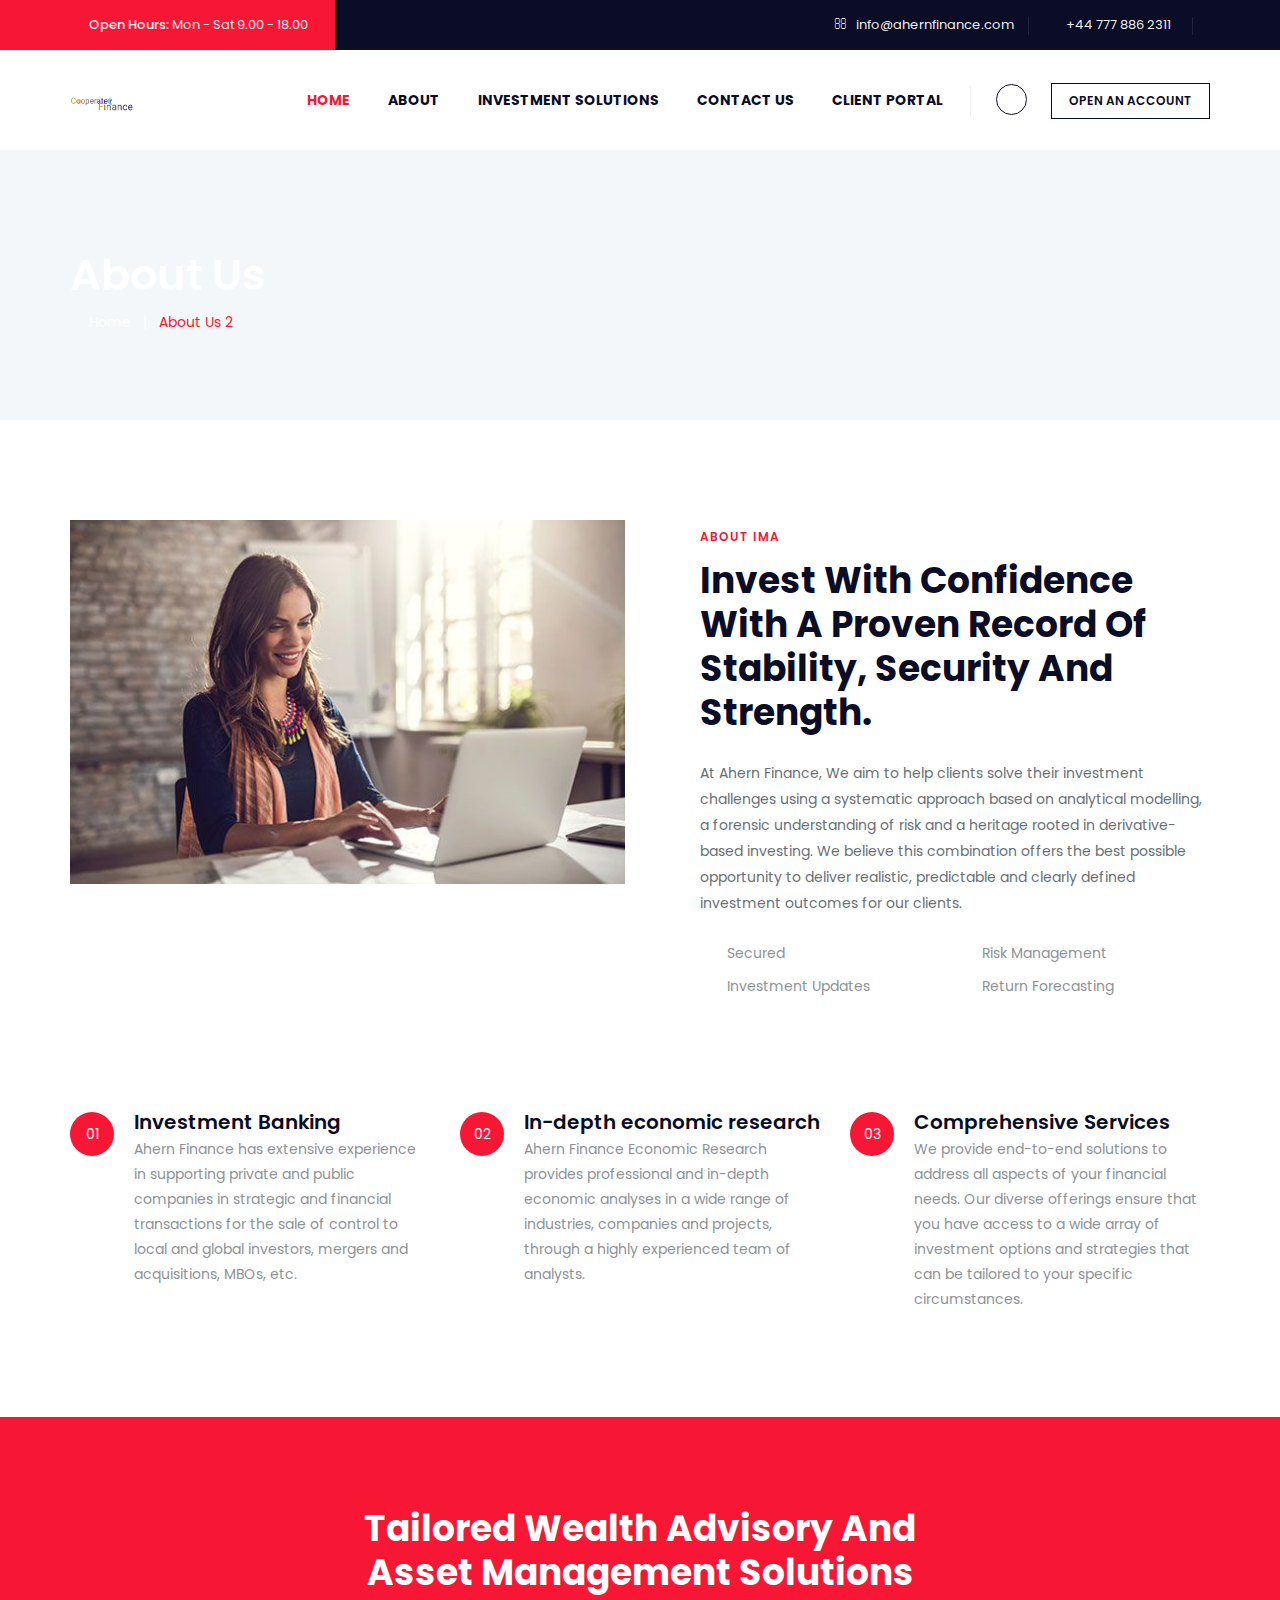
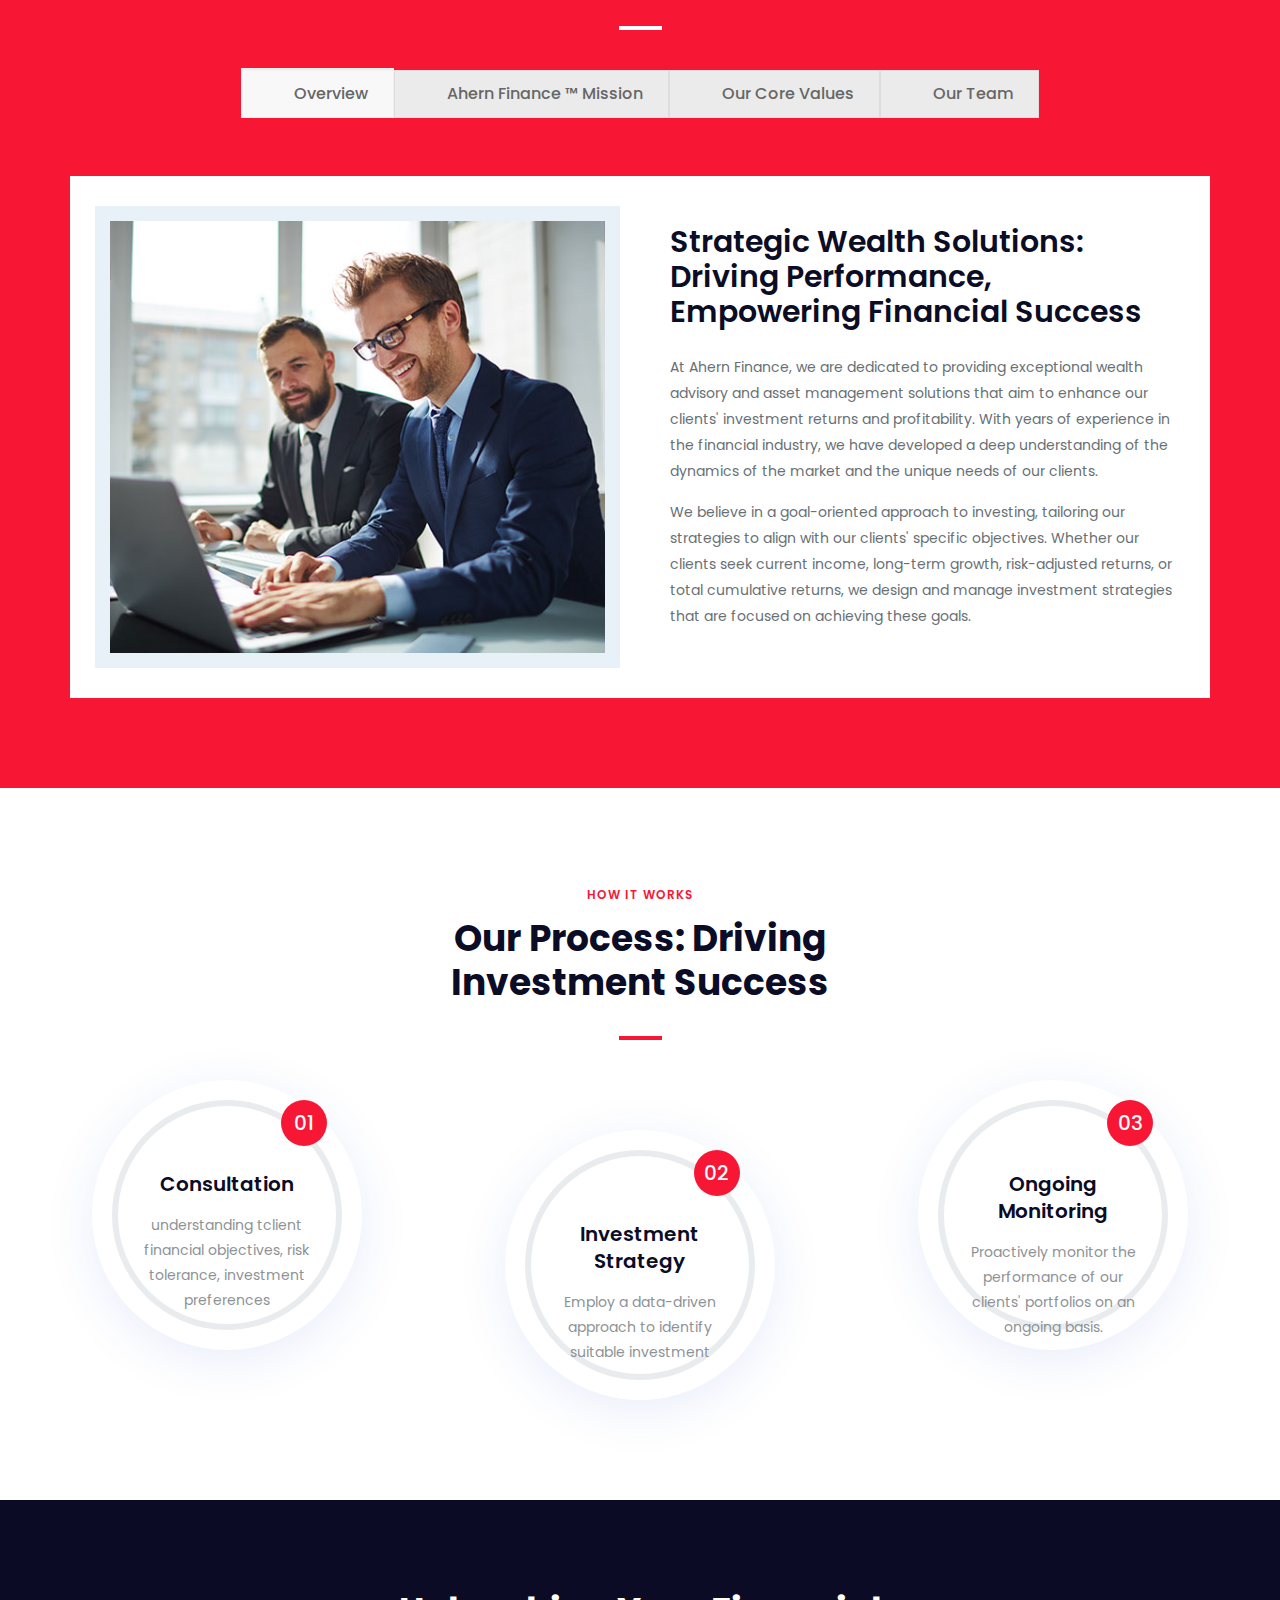
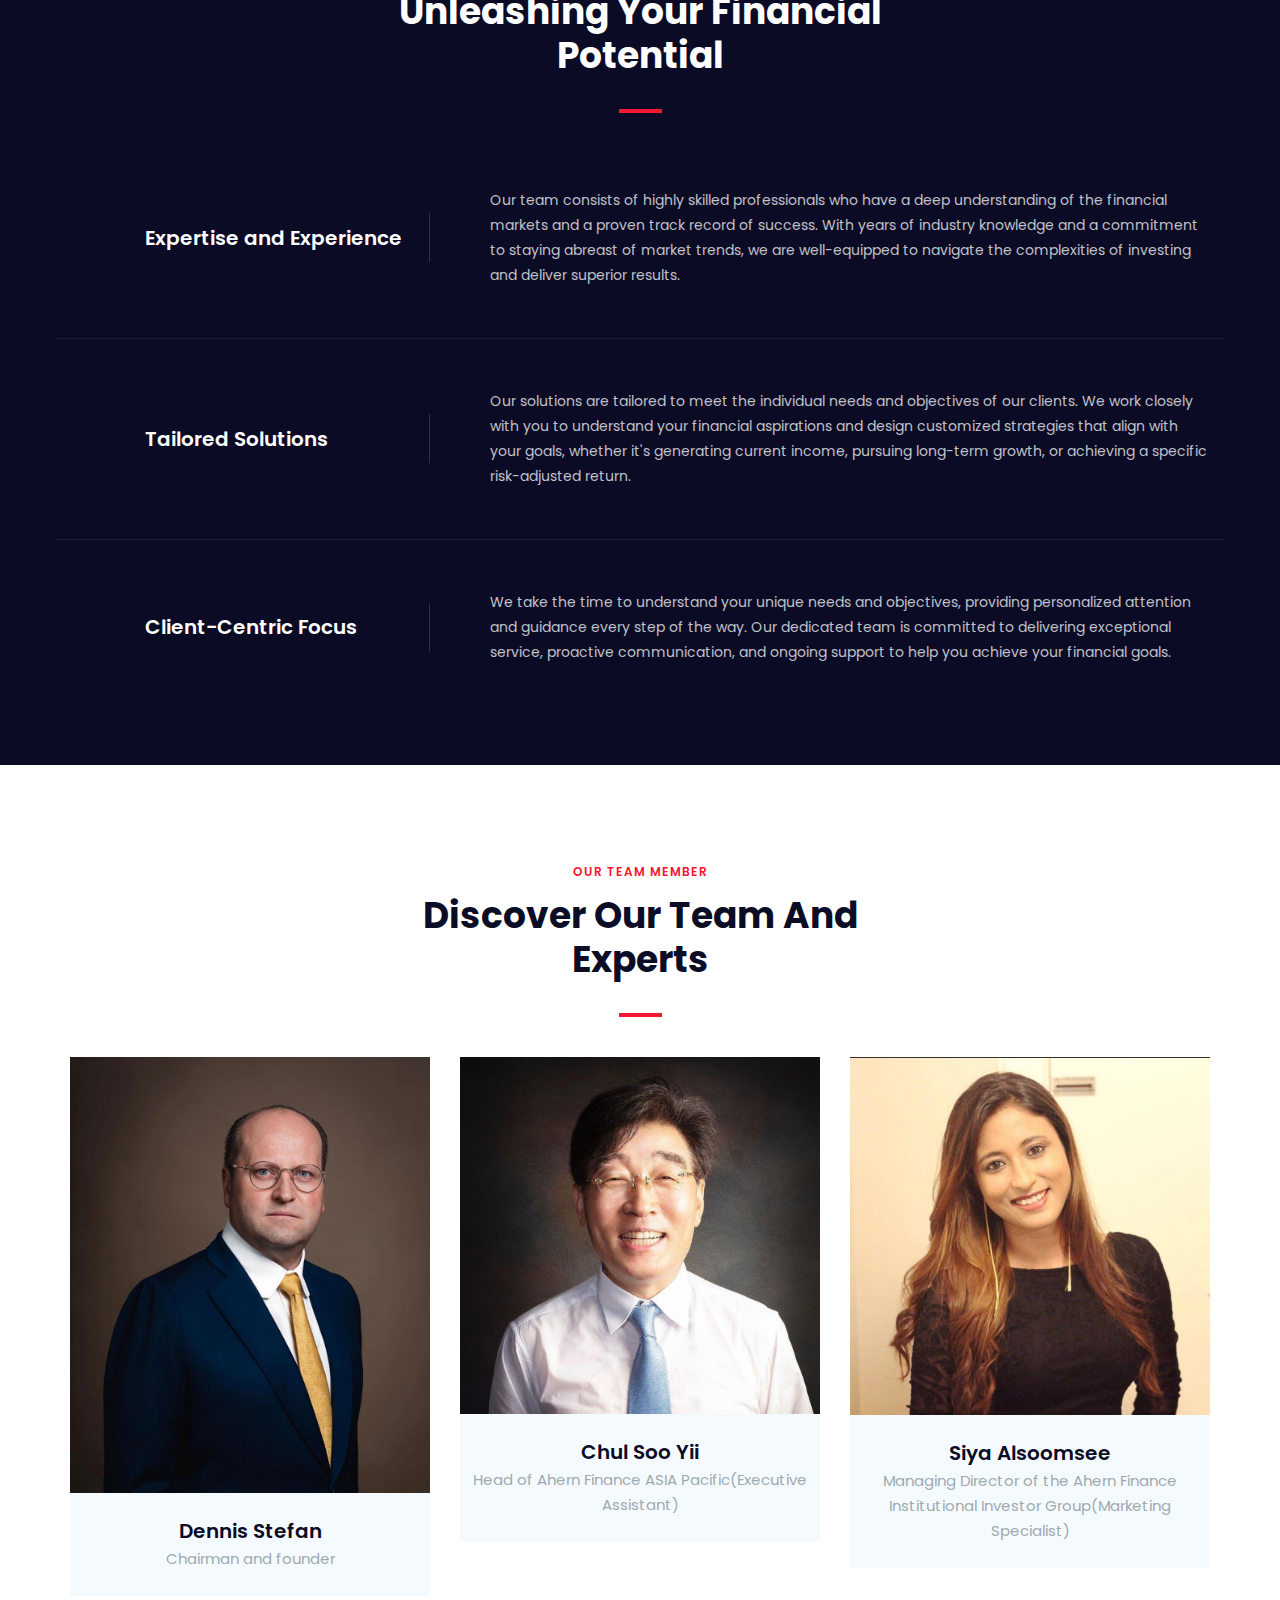
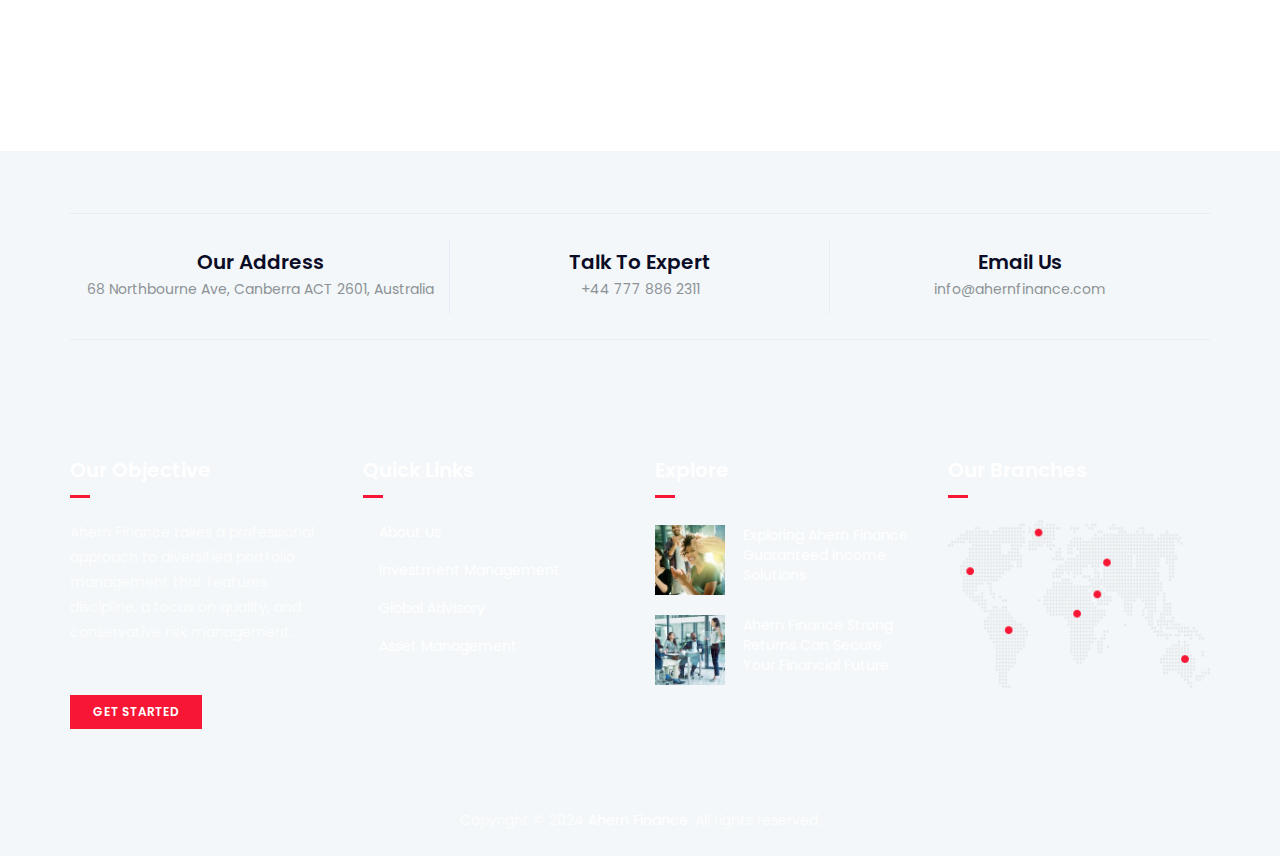
==== aboutus.html @ 7afd2450 "." ====
<!DOCTYPE html>
<html lang="en">


<head>
<meta charset="utf-8">
<meta http-equiv="X-UA-Compatible" content="IE=edge">

<meta name="keywords" content= "Ahern Finance - IMA, investment, investing, crypto, bitcoin, real estate, nft, advisory, roi, responsible">
<meta name="description" content="Ahern Finance – is a global asset management group focused on providing high quality, long-term investment capabilities to clients. We bring together independent teams of active, specialist investors who share a common commitment to responsible investment principles." />
<meta name="author" content="https://ahernfinance.online" />
   <meta property="og:image" content="https://ahernfinance.online/tion.jpg">
<meta name="viewport" content="width=device-width, initial-scale=1, maximum-scale=1" />
<title>Ahern Finance – Investments Tailored solutions to help you achieve your financial goals</title>

<!-- favicon icon -->
<link rel="shortcut icon" href="images/favicon.png" />

<!-- bootstrap -->
<link rel="stylesheet" type="text/css" href="css/bootstrap.min.css"/>

<!-- animate -->
<link rel="stylesheet" type="text/css" href="css/animate.css"/>

<!-- owl-carousel -->
<link rel="stylesheet" type="text/css" href="css/owl.carousel.css">

<!-- fontawesome -->
<link rel="stylesheet" type="text/css" href="css/font-awesome.css"/>

<!-- themify -->
<link rel="stylesheet" type="text/css" href="css/themify-icons.css"/>

<!-- flaticon -->
<link rel="stylesheet" type="text/css" href="css/flaticon.css"/>


<!-- REVOLUTION LAYERS STYLES -->

    <link rel="stylesheet" type="text/css" href="revolution/css/layers.css">

    <link rel="stylesheet" type="text/css" href="revolution/css/settings.css">

<!-- prettyphoto -->
<link rel="stylesheet" type="text/css" href="css/prettyPhoto.css">

<!-- shortcodes -->
<link rel="stylesheet" type="text/css" href="css/shortcodes.css"/>

<!-- main -->
<link rel="stylesheet" type="text/css" href="css/main.css"/>

<!-- responsive -->
<link rel="stylesheet" type="text/css" href="css/responsive.css"/>

</head>

<body>

    <!--page start-->
    <div class="page">

        <!-- preloader start -->
        <div id="preloader">
          <div id="status">&nbsp;</div>
        </div>
        <!-- preloader end -->

        <!--header start-->
        <header id="masthead" class="header ttm-header-style-classic">
            <!-- ttm-topbar-wrapper -->
            <div class="ttm-topbar-wrapper ttm-bgcolor-darkgrey ttm-textcolor-white clearfix">
                <div class="container">
                    <div class="ttm-topbar-content">
                        <ul class="top-contact ttm-highlight-left text-left">
                            <li><i class="fa fa-clock-o"></i><strong>Open Hours:</strong> Mon - Sat 9.00 - 18.00</li>
                        </ul>
                        <div class="topbar-right text-right">
                            <ul class="top-contact">
                                <li><i class="fa fa-envelope-o"></i><a href="mailto:info@example.com.com">info@ahernfinance.com</a></li>
                                <li><i class="fa fa-phone"></i>+44 777 886 2311</li>
                            </ul>
                            <div class="ttm-social-links-wrapper list-inline">
                               
                            </div>
                        </div>
                    </div>
                </div>
            </div><!-- ttm-topbar-wrapper end -->
            <!-- ttm-header-wrap -->
            <div class="ttm-header-wrap">
                <!-- ttm-stickable-header-w -->
                <div id="ttm-stickable-header-w" class="ttm-stickable-header-w clearfix">
                    <div id="site-header-menu" class="site-header-menu">
                        <div class="site-header-menu-inner ttm-stickable-header">
                            <div class="container">
                                <!-- site-branding -->
                                <div class="site-branding">
                                    <a class="home-link" href="index.html" title="ahernfinance.online" rel="home">
                                        <img id="logo-img" class="img-center" src="images/logo.png" alt="logo-img">
                                    </a>
                                </div><!-- site-branding end -->
                                <!--site-navigation -->
                                <div id="site-navigation" class="site-navigation">
                                    <div class="header-btn">
                                        <a class="ttm-btn ttm-btn-size-md ttm-btn-shape-square ttm-btn-style-border ttm-btn-color-black" href="register.html">OPEN AN ACCOUNT</a>
                                    </div>
                                    <div class="ttm-rt-contact">
                                        <!-- header-icons -->
                                        <div class="ttm-header-icons">
                                           
                                            <div class="ttm-header-icon ttm-header-search-link">
                                                <a href="#"><i class="ti ti-search"></i></a>
                                                <div class="ttm-search-overlay">
                                                    <form method="get" class="ttm-site-searchform" action="#">
                                                        <div class="w-search-form-h">
                                                            <div class="w-search-form-row">
                                                                <div class="w-search-input">
                                                                    <input type="search" class="field searchform-s" name="s" placeholder="Type Word Then Enter...">
                                                                    <button type="submit">
                                                                        <i class="ti ti-search"></i>
                                                                    </button>
                                                                </div>
                                                            </div>
                                                        </div>
                                                    </form>
                                                </div>
                                            </div>
                                        </div><!-- header-icons end -->
                                    </div>
                                    <div class="ttm-menu-toggle">
                                        <input type="checkbox" id="menu-toggle-form" />
                                        <label for="menu-toggle-form" class="ttm-menu-toggle-block">
                                            <span class="toggle-block toggle-blocks-1"></span>
                                            <span class="toggle-block toggle-blocks-2"></span>
                                            <span class="toggle-block toggle-blocks-3"></span>
                                        </label>
                                    </div>
                                    <nav id="menu" class="menu">
                                        <ul class="dropdown">
                                           <li class="active"><a href="index.html">Home</a>
                                              
                                            </li>
                                            <li><a href="aboutus.html">About</a>
                                                
                                            </li>
                                            <li><a href="#">Investment Solutions</a>
                                                <ul>
                                                    <li><a href="asset.html">Asset Management</a></li>
                                                    <li><a href="investment.html">Wealth Management</a></li>
                                                    <li><a href="realestate.html">Real Estate Investing</a></li>
                                                    <li><a href="minning.html">Resource Minning</a></li>
                                                    <li><a href="advisory.html">Global Advisory</a></li>
                                                    <li><a href="retirement.html">Retirement Services</a></li>
                                                </ul>
                                            </li>
                                          
                                              <li><a href="contact-us.html">Contact Us</a>
                                               
                                            </li>
                                             
                                            <li><a href="#">Client Portal</a>
                                                <ul>
                                                    <li><a href="login.html">Login</a></li>
                                                    <li><a href="register.html">Open an account</a></li>
                                                   
                                                </ul>
                                            </li>
                                         
                                        </ul>
                                    </nav>
                                </div><!-- site-navigation end-->
                            </div>
                        </div>
                    </div>
                </div><!-- ttm-stickable-header-w end-->
            </div><!--ttm-header-wrap end -->
        </header><!--header end-->

        <!-- page-title -->
        <div class="ttm-page-title-row">
            <div class="container">
                <div class="row">
                    <div class="col-md-12"> 
                        <div class="title-box ttm-textcolor-white">
                            <div class="page-title-heading">
                                <h1 class="title">About Us</h1>
                            </div><!-- /.page-title-captions -->
                            <div class="breadcrumb-wrapper">
                                <span>
                                    <a title="Homepage" href="index.html"><i class="ti ti-home"></i>&nbsp;&nbsp;Home</a>
                                </span>
                                <span class="ttm-bread-sep">&nbsp; | &nbsp;</span>
                                <span>About Us 2</span>
                            </div>  
                        </div>
                    </div><!-- /.col-md-12 -->  
                </div><!-- /.row -->  
            </div><!-- /.container -->                      
        </div><!-- page-title end-->

    <!--site-main start-->
    <div class="site-main">

        <!-- about-section -->
        <section class="ttm-row about-top-section clearfix">
            <div class="container">
                <div class="row">
                    <div class="col-lg-6 col-sm-12">
                        <div class="position-relative">
                            <!-- ttm_single_image-wrapper -->
                            <div class="ttm_single_image-wrapper ttm-991-center res-991-mt-30">
                                <img class="img-fluid" src="images/single-img-ten.jpg" title="single-img-ten" alt="single-img-ten">
                            </div><!-- ttm_single_image-wrapper end -->
                        </div>
                    </div>
                    <div class="col-lg-6 col-sm-12">
                        <div class="pl-45 res-991-pl-0 res-991-mt-30">
                            <!-- section title -->
                            <div class="section-title clearfix">
                                <div class="title-header">
                                    <h5>ABOUT IMA</h5>
                                    <h2 class="title">Invest with confidence  with a proven record of stability, security and strength.</h2>
                                </div>
                                <div class="title-desc">At Ahern Finance, We aim to help clients solve their investment challenges using a systematic approach based on analytical modelling, a forensic understanding of risk and a heritage rooted in derivative-based investing. We believe this combination offers the best possible opportunity to deliver realistic, predictable and clearly defined investment outcomes for our clients.</div>
                            </div><!-- section title end -->
                            <div class="row no-gutters mt-25">
                                <div class="col-md-6 col-lg-6 col-sm-6">
                                    <ul class="ttm-list ttm-list-style-icon">
                                        <li><i class="fa fa-arrow-circle-right ttm-textcolor-skincolor"></i><span class="ttm-list-li-content">Secured </span></li>
                                        <li><i class="fa fa-arrow-circle-right ttm-textcolor-skincolor"></i><span class="ttm-list-li-content">Investment Updates</span></li>
                                    </ul>
                                </div>
                                <div class="col-md-6 col-lg-6 col-sm-6">
                                    <ul class="ttm-list ttm-list-style-icon">
                                        <li><i class="fa fa-arrow-circle-right ttm-textcolor-skincolor"></i><span class="ttm-list-li-content">Risk Management</span></li>
                                        <li><i class="fa fa-arrow-circle-right ttm-textcolor-skincolor"></i><span class="ttm-list-li-content">Return Forecasting </span></li>
                                    </ul>
                                </div>
                            </div>
                        </div>
                    </div>
                </div>
                <div class="row mt-100 res-991-mt-50">
                    <div class="col-md-4">
                        <!-- featured-icon-box -->
                        <div class="featured-icon-box left-icon icon-align-top">
                            <div class="featured-icon">
                                <div class="ttm-icon ttm-icon_element-background-color-skincolor ttm-icon_element-size-xs ttm-icon_element-style-round">
                                    <i class="ti ti-info ttm-num"></i>
                                </div>
                            </div>
                            <div class="featured-content pl-20">
                                <div class="featured-title">
                                    <h5 class="mb-0">Investment Banking</h5>
                                </div>
                                <div class="featured-desc">
                                    <p>Ahern Finance has extensive experience in supporting private and public companies in strategic and financial transactions for the sale of control to local and global investors, mergers and acquisitions, MBOs, etc.</p>
                                </div>
                            </div>
                        </div><!-- featured-icon-box end -->
                    </div>
                    <div class="col-md-4">
                        <!-- featured-icon-box -->
                        <div class="featured-icon-box left-icon icon-align-top">
                            <div class="featured-icon">
                                <div class="ttm-icon ttm-icon_element-background-color-skincolor ttm-icon_element-size-xs ttm-icon_element-style-round">
                                    <i class="ti ti-info ttm-num"></i>
                                </div>
                            </div>
                            <div class="featured-content pl-20">
                                <div class="featured-title">
                                    <h5 class="mb-0">In-depth economic research </h5>
                                </div>
                                <div class="featured-desc">
                                    <p>Ahern Finance Economic Research provides professional and in-depth economic analyses in a wide range of industries, companies and projects, through a highly experienced team of analysts.</p>
                                </div>
                            </div>
                        </div><!-- featured-icon-box end -->
                    </div>
                    <div class="col-md-4">
                        <!-- featured-icon-box -->
                        <div class="featured-icon-box left-icon icon-align-top">
                            <div class="featured-icon">
                                <div class="ttm-icon ttm-icon_element-background-color-skincolor ttm-icon_element-size-xs ttm-icon_element-style-round">
                                    <i class="ti ti-info ttm-num"></i>
                                </div>
                            </div>
                            <div class="featured-content pl-20">
                                <div class="featured-title">
                                    <h5 class="mb-0">Comprehensive Services</h5>
                                </div>
                                <div class="featured-desc">
                                    <p> We provide end-to-end solutions to address all aspects of your financial needs. Our diverse offerings ensure that you have access to a wide array of investment options and strategies that can be tailored to your specific circumstances.</p>
                                </div>
                            </div>
                        </div><!-- featured-icon-box end -->
                    </div>
                </div>
            </div>
        </section>
        <!-- about-section end -->
        
        <!-- tab-section -->
        <section class="ttm-row about-tab-section bg-img7 ttm-bgcolor-skincolor clearfix">
            <div class="container">
                <div class="row">
                    <div class="col-md-3 col-sm-2"></div>
                    <div class="col-md-6 col-sm-8">
                        <!-- section title -->
                        <div class="section-title text-center ttm-textcolor-white with-desc clearfix">
                            <div class="title-header">
                          
                                <h2 class="title">Tailored Wealth Advisory and Asset Management Solutions</h2>
                            </div>
                        </div><!-- section title end -->
                    </div>
                    <div class="col-md-3 col-sm-2"></div>
                </div>
                <div class="row tab-row">
                    <div class="col-lg-12">
                        <div class="ttm-tabs text-center ttm-tab-style-classic">
                            <ul class="tabs mb-20"><!-- tabs -->
                                <li class="tab active"><a href="#"> <i class="fa fa-floppy-o"></i> Overview </a></li>
                                <li class="tab"><a href="#"> <i class="fa fa-floppy-o"></i> Ahern Finance ™ Mission  </a></li>
                                <li class="tab"><a href="#"> <i class="fa fa-floppy-o"></i> Our Core Values </a></li>
                                <li class="tab"><a href="#"> <i class="fa fa-floppy-o"></i> Our Team </a></li>
                            </ul><!-- tabs end-->
                            <div class="content-tab ttm-bgcolor-white width-100"><!--content-tabs -->
                                <!-- content-inner -->
                                <div class="content-inner active">
                                    <div class="row">
                                        <div class="col-lg-6">
                                            <div class="grey-border pr-5 res-991-pr-0">
                                                <!-- ttm_single_image-wrapper -->
                                                <div class="ttm_single_image-wrapper with-border15">
                                                    <img class="img-fluid" src="images/single-img-eight.jpg" title="single-img-eight" alt="single-img-eight">
                                                </div><!-- ttm_single_image-wrapper end -->
                                            </div>
                                        </div>
                                        <div class="col-lg-6">
                                            <!-- section title -->
                                            <div class="text-left pl-15 pt-18 res-991-pl-0">
                                                <!-- section title -->
                                                <div class="section-title clearfix">
                                                    <div class="title-header">
                                                        <h3 class="title">Strategic Wealth Solutions:
Driving Performance, Empowering Financial Success</h3>
                                                    </div>
                                                    <div class="title-desc"><p class="ttm-textcolor-dark">At Ahern Finance, we are dedicated to providing exceptional wealth advisory and asset management solutions that aim to enhance our clients' investment returns and profitability. With years of experience in the financial industry, we have developed a deep understanding of the dynamics of the market and the unique needs of our clients.</p></div>
                                                    <div class="title-desc"><p class="ttm-textcolor-dark">We believe in a goal-oriented approach to investing, tailoring our strategies to align with our clients' specific objectives. Whether our clients seek current income, long-term growth, risk-adjusted returns, or total cumulative returns, we design and manage investment strategies that are focused on achieving these goals.</p></div>
                                                </div><!-- section title end -->
                                            
                                            </div><!-- section title end -->
                                        </div>
                                    </div><!-- row end -->
                                </div><!-- content-inner -->
                                <!-- content-inner -->
                                <div class="content-inner">
                                    <div class="row">
                                        <div class="col-lg-6">
                                            <div class="grey-border pr-5 res-991-pr-0">
                                                <!-- ttm_single_image-wrapper -->
                                                <div class="ttm_single_image-wrapper with-border15">
                                                    <img class="img-fluid" src="images/single-img-eight.jpg" title="single-img-eight" alt="single-img-eight">
                                                </div><!-- ttm_single_image-wrapper end -->
                                            </div>
                                        </div>
                                        <div class="col-lg-6">
                                            <!-- section title -->
                                            <div class="text-left pl-15 pt-18 res-991-pl-0">
                                                <!-- section title -->
                                                <div class="section-title clearfix">
                                                    <div class="title-header">
                                                        <h3 class="title">Driving Excellence in Financial Services:
Empowering Success, Inspiring Growth</h3>
                                                    </div>
                                                    <div class="title-desc"><p class="ttm-textcolor-dark">Our mission is to create value for our customers, shareholders, employees and community. We strive to be among the best providers of financial services and products in the global orld, delivering a diverse range of established and pioneering products. We are a highly talented workforce, committed to reliability and consistency, and maximizing every investment opportunity.  </p></div>
                                                    <div class="title-desc"><p class="ttm-textcolor-dark">We believe in creating an environment where people want to work, and where personal success is aligned with company success.</p></div>
                                                </div><!-- section title end -->
                                            
                                            </div><!-- section title end -->
                                        </div>
                                    </div><!-- row end -->
                                </div><!-- content-inner -->
                                <!-- content-inner -->
                                <div class="content-inner">
                                    <div class="row">
                                        <div class="col-lg-6">
                                            <div class="grey-border pr-5 res-991-pr-0">
                                                <!-- ttm_single_image-wrapper -->
                                                <div class="ttm_single_image-wrapper with-border15">
                                                    <img class="img-fluid" src="images/single-img-eight.jpg" title="single-img-eight" alt="single-img-eight">
                                                </div><!-- ttm_single_image-wrapper end -->
                                            </div>
                                        </div>
                                        <div class="col-lg-6">
                                            <!-- section title -->
                                            <div class="text-left pl-15 pt-18 res-991-pl-0">
                                                <!-- section title -->
                                                <div class="section-title clearfix">
                                                    <div class="title-header">
                                                        <h3 class="title">Integrity, Accountability, and Collaboration:
Building Trust, Driving Excellence</h3>
                                                    </div>
                                                    <div class="title-desc"><p class="ttm-textcolor-dark">We will manage our business honestly and ethically. We will always do what is right and take personal responsibility for our actions.We will build and improve on the investments entrusted to our care. We will manage in a way that earns the trust and respect of all of our investors and enhances our company’s reputation.We will work together as team using our employee’s unique talents and skills in a spirit of cooperation and trust, holding each other responsible for achieving our mission. </p></div>
                                                    <div class="title-desc"><p class="ttm-textcolor-dark">We will commit ourselves to the success of our company, to the pursuit of excellence, to the growth of our employees, and to providing industry leading quality service to our investors. </p></div>
                                                </div><!-- section title end -->
                                             
                                            </div><!-- section title end -->
                                        </div>
                                    </div><!-- row end -->
                                </div><!-- content-inner -->
                                <!-- content-inner -->
                                <div class="content-inner">
                                    <div class="row">
                                        <div class="col-lg-6">
                                            <div class="grey-border pr-5 res-991-pr-0">
                                                <!-- ttm_single_image-wrapper -->
                                                <div class="ttm_single_image-wrapper with-border15">
                                                    <img class="img-fluid" src="images/single-img-eight.jpg" title="single-img-eight" alt="single-img-eight">
                                                </div><!-- ttm_single_image-wrapper end -->
                                            </div>
                                        </div>
                                        <div class="col-lg-6">
                                            <!-- section title -->
                                            <div class="text-left pl-15 pt-18 res-991-pl-0">
                                                <!-- section title -->
                                                <div class="section-title clearfix">
                                                    <div class="title-header">
                                                        <h3 class="title">Collaborative Research Approach: Driving Investment Excellence</h3>
                                                    </div>
                                                    <div class="title-desc"><p class="ttm-textcolor-dark">At Ahern Finance, we employ a collaborative and dynamic research structure that fosters a culture of innovation and knowledge sharing. Our approach is centered around considering all members of our investment team as valuable resources for the firm's strategies. </p></div>
                                                    <div class="title-desc"><p class="ttm-textcolor-dark">We believe that the best investment ideas emerge through collaboration and diverse perspectives. By encouraging analysts and portfolio managers to work together closely, we foster an environment that facilitates the sharing of insights, expertise, and innovative investment approaches.</p></div>
                                                </div><!-- section title end -->
                                           
                                            </div><!-- section title end -->
                                        </div>
                                    </div><!-- row end -->
                                </div><!-- content-inner -->
                            </div><!--content-tabs end-->
                        </div>
                    </div>
                </div>
                <div class="row panel-row">
                    <div  id="accordion" class="panel-group width-100">
                        <!-- ttm-panel -->
                        <div class="ttm-panel panel panel-default ttm-tabs-style-classic">
                            <div class="panel-heading"><!-- panel-heading -->
                                <h4 class="panel-title"><!-- panel-heading -->
                                  <a data-toggle="collapse" href="#collapse1" data-parent="#accordion"><i class="fa fa-floppy-o"></i><span>Overview</span></a>
                                </h4>
                            </div>
                            <div id="collapse1" class="panel-collapse collapse in ttm-textcolor-white">
                                <div class="panel-body"><!-- panel-body -->
                                    <div class="row">
                                        <div class="col-md-6">
                                            <div class="grey-border pr-5 res-991-pr-0">
                                                <!-- ttm_single_image-wrapper -->
                                                <div class="ttm_single_image-wrapper with-border15">
                                                    <img class="img-fluid" src="images/single-img-eight.jpg" title="single-img-eight" alt="single-img-eight">
                                                </div><!-- ttm_single_image-wrapper end -->
                                            </div>
                                        </div>
                                        <div class="col-md-6">
                                            <!-- section title -->
                                            <div class="text-left pl-15 pt-18 res-991-pl-0">
                                                <!-- section title -->
                                                <div class="section-title clearfix">
                                                    <div class="title-header">
                                                        <h3 class="title">Strategic Wealth Solutions:
Driving Performance, Empowering Financial Success</h3>
                                                    </div>
                                                    <div class="title-desc"><p class="ttm-textcolor-white">At Ahern Finance, we are dedicated to providing exceptional wealth advisory and asset management solutions that aim to enhance our clients' investment returns and profitability. With years of experience in the financial industry, we have developed a deep understanding of the dynamics of the market and the unique needs of our clients.</p></div>
                                                    <div class="title-desc"><p class="ttm-textcolor-white">We believe in a goal-oriented approach to investing, tailoring our strategies to align with our clients' specific objectives. Whether our clients seek current income, long-term growth, risk-adjusted returns, or total cumulative returns, we design and manage investment strategies that are focused on achieving these goals.</p></div>
                                                </div><!-- section title end -->
                                              
                                            </div><!-- section title end -->
                                        </div>
                                    </div><!-- row end -->
                                </div><!-- panel-body end-->
                            </div>
                        </div><!-- ttm-panel end -->
                        <!-- ttm-panel -->
                        <div class="ttm-panel panel panel-default ttm-tabs-style-classic">
                            <div class="panel-heading"><!-- panel-heading -->
                                <h4 class="panel-title"><!-- panel-heading -->
                                  <a data-toggle="collapse" href="#collapse2" data-parent="#accordion"><i class="fa fa-floppy-o"></i><span> Ahern Finance ™ Mission</span></a>
                                </h4>
                            </div>
                            <div id="collapse2" class="panel-collapse collapse in ttm-textcolor-white">
                                <div class="panel-body"><!-- panel-body -->
                                    <div class="row">
                                        <div class="col-md-6">
                                            <div class="grey-border pr-5 res-991-pr-0">
                                                <!-- ttm_single_image-wrapper -->
                                                <div class="ttm_single_image-wrapper with-border15">
                                                    <img class="img-fluid" src="images/single-img-eight.jpg" title="single-img-eight" alt="single-img-eight">
                                                </div><!-- ttm_single_image-wrapper end -->
                                            </div>
                                        </div>
                                        <div class="col-md-6">
                                            <!-- section title -->
                                            <div class="text-left pl-15 pt-18 res-991-pl-0">
                                                <!-- section title -->
                                                <div class="section-title clearfix">
                                                    <div class="title-header">
                                                        <h3 class="title">Driving Excellence in Financial Services:
Empowering Success, Inspiring Growth</h3>
                                                    </div>
                                                    <div class="title-desc"><p class="ttm-textcolor-white">Our mission is to create value for our customers, shareholders, employees and community. We strive to be among the best providers of financial services and products in the global orld, delivering a diverse range of established and pioneering products. We are a highly talented workforce, committed to reliability and consistency, and maximizing every investment opportunity. </p></div>
                                                    <div class="title-desc"><p class="ttm-textcolor-white">We believe in creating an environment where people want to work, and where personal success is aligned with company success.</p></div>
                                                </div><!-- section title end -->
                                             
                                            </div><!-- section title end -->
                                        </div>
                                    </div><!-- row end -->
                                </div><!-- panel-body end-->
                            </div>
                        </div><!-- ttm-panel end -->
                        <!-- ttm-panel -->
                        <div class="ttm-panel panel panel-default ttm-tabs-style-classic">
                            <div class="panel-heading"><!-- panel-heading -->
                                <h4 class="panel-title"><!-- panel-heading -->
                                  <a data-toggle="collapse" href="#collapse3" data-parent="#accordion"><i class="fa fa-floppy-o"></i><span> Our Core Values</span></a>
                                </h4>
                            </div>
                            <div id="collapse3" class="panel-collapse collapse in ttm-textcolor-white">
                                <div class="panel-body"><!-- panel-body -->
                                    <div class="row">
                                        <div class="col-md-6">
                                            <div class="grey-border pr-5 res-991-pr-0">
                                                <!-- ttm_single_image-wrapper -->
                                                <div class="ttm_single_image-wrapper with-border15">
                                                    <img class="img-fluid" src="images/single-img-eight.jpg" title="single-img-eight" alt="single-img-eight">
                                                </div><!-- ttm_single_image-wrapper end -->
                                            </div>
                                        </div>
                                        <div class="col-md-6">
                                            <!-- section title -->
                                            <div class="text-left pl-15 pt-18 res-991-pl-0">
                                                <!-- section title -->
                                                <div class="section-title clearfix">
                                                    <div class="title-header">
                                                        <h3 class="title">Integrity, Accountability, and Collaboration:
Building Trust, Driving Excellence</h3>
                                                    </div>
                                                    <div class="title-desc"><p class="ttm-textcolor-white">We will manage our business honestly and ethically. We will always do what is right and take personal responsibility for our actions.We will build and improve on the investments entrusted to our care. We will manage in a way that earns the trust and respect of all of our investors and enhances our company’s reputation.We will work together as team using our employee’s unique talents and skills in a spirit of cooperation and trust, holding each other responsible for achieving our mission. </p></div>
                                                    <div class="title-desc"><p class="ttm-textcolor-white">We will commit ourselves to the success of our company, to the pursuit of excellence, to the growth of our employees, and to providing industry leading quality service to our investors.</p></div>
                                                </div><!-- section title end -->
                                              
                                            </div><!-- section title end -->
                                        </div>
                                    </div><!-- row end -->
                                </div><!-- panel-body end-->
                            </div>
                        </div><!-- ttm-panel end -->
                        <!-- ttm-panel -->
                        <div class="ttm-panel panel panel-default ttm-tabs-style-classic">
                            <div class="panel-heading"><!-- panel-heading -->
                                <h4 class="panel-title"><!-- panel-heading -->
                                  <a data-toggle="collapse" href="#collapse4" data-parent="#accordion"><i class="fa fa-floppy-o"></i><span>Our Team</span></a>
                                </h4>
                            </div>
                            <div id="collapse4" class="panel-collapse collapse in ttm-textcolor-white">
                                <div class="panel-body"><!-- panel-body -->
                                    <div class="row">
                                        <div class="col-md-6">
                                            <div class="grey-border pr-5 res-991-pr-0">
                                                <!-- ttm_single_image-wrapper -->
                                                <div class="ttm_single_image-wrapper with-border15">
                                                    <img class="img-fluid" src="images/single-img-eight.jpg" title="single-img-eight" alt="single-img-eight">
                                                </div><!-- ttm_single_image-wrapper end -->
                                            </div>
                                        </div>
                                        <div class="col-md-6">
                                            <!-- section title -->
                                            <div class="text-left pl-15 pt-18 res-991-pl-0">
                                                <!-- section title -->
                                                <div class="section-title clearfix">
                                                    <div class="title-header">
                                                        <h3 class="title">Collaborative Research Approach: Driving Investment Excellence</h3>
                                                    </div>
                                                    <div class="title-desc"><p class="ttm-textcolor-white">At Ahern Finance, we employ a collaborative and dynamic research structure that fosters a culture of innovation and knowledge sharing. Our approach is centered around considering all members of our investment team as valuable resources for the firm's strategies.</p></div>
                                                    <div class="title-desc"><p class="ttm-textcolor-white">We believe that the best investment ideas emerge through collaboration and diverse perspectives. By encouraging analysts and portfolio managers to work together closely, we foster an environment that facilitates the sharing of insights, expertise, and innovative investment approaches.</p></div>
                                                </div><!-- section title end -->
                                            
                                            </div><!-- section title end -->
                                        </div>
                                    </div><!-- row end -->
                                </div><!-- panel-body end-->
                            </div>
                        </div><!-- ttm-panel end -->
                    </div>
                </div>
            </div>
        </section>
        <!-- tab-section -->
        
        <!-- process-section -->
        <section class="ttm-row ttm-bg ttm-bgimage-yes bg-img3 process-section clearfix">
            <div class="container">
                <div class="row">
                    <div class="col-md-3 col-sm-2"></div>
                    <div class="col-md-6 col-sm-8">
                        <!-- section title -->
                        <div class="section-title text-center with-desc clearfix">
                            <div class="title-header">
                                <h5>how it works</h5>
                                <h2 class="title">Our Process: Driving Investment Success</h2>
                            </div>
                        </div><!-- section title end -->
                    </div>
                    <div class="col-md-3 col-sm-2"></div>
                </div>
                <!-- row -->
                <div class="row">
                    <div class="col-lg-12">
                        <div class="row ttm-processbox-wrapper">
                            <div class="col-lg-4">
                                <div class="ttm-processbox">
                                    <div class="ttm-box-image">
                                        <div class="process-num">
                                            <span class="number">01</span>
                                        </div>
                                    </div>
                                    <div class="featured-content">
                                        <div class="featured-title"><h5>Consultation</h5></div>
                                        <div class="ttm-box-description"> understanding tclient financial objectives, risk tolerance, investment preferences</div>
                                    </div>
                                </div>
                            </div>
                            <div class="col-lg-4">
                                <div class="ttm-processbox mt-50 res-991-mb-50">
                                    <div class="ttm-box-image">
                                        <div class="process-num">
                                            <span class="number">02</span>
                                        </div>
                                    </div>
                                    <div class="featured-content">
                                        <div class="featured-title"><h5>Investment Strategy</h5></div>
                                        <div class="ttm-box-description">Employ a data-driven approach to identify suitable investment</div>
                                    </div>
                                </div>
                            </div>
                            <div class="col-lg-4">
                                <div class="ttm-processbox">
                                    <div class="ttm-box-image">
                                        <div class="process-num">
                                            <span class="number">03</span>
                                        </div>
                                    </div>
                                    <div class="featured-content">
                                        <div class="featured-title"><h5>Ongoing Monitoring</h5></div>
                                        <div class="ttm-box-description">Proactively monitor the performance of our clients' portfolios on an ongoing basis.</div>
                                    </div>
                                </div>
                            </div>
                        </div>
                    </div>
                </div><!-- row end -->
            </div>
        </section>
        <!-- process-section end -->

       <!-- services-section -->
        <section class="ttm-row ttm-bgcolor-darkgrey ttm-bg ttm-bgimage-yes bg-img1 about-services-section clearfix">
            <div class="ttm-row-wrapper-bg-layer ttm-bg-layer"></div>
            <div class="container">
                <div class="row">
                    <div class="col-lg-3 col-md-2 col-sm-1"></div>
                    <div class="col-lg-6 col-md-8 col-sm-10">
                        <!-- section title -->
                        <div class="section-title text-center with-desc clearfix">
                            <div class="title-header mb-60">
                              
                                <h2 class="title">Unleashing Your Financial Potential

</h2>
                            </div>
                        </div><!-- section title end -->
                    </div>
                    <div class="col-lg-3 col-md-2 col-sm-1"></div>
                </div>
                <div class="row">
                    <div class="col-lg-12">
                        <div class="row align-items-center ptb-50 res-991-ptb-20 iconalign-before-heading-row">
                            <div class="col-md-4">
                                <!-- featured-icon-box -->
                                <div class="featured-icon-box iconalign-before-heading style1">
                                    <div class="featured-content"><!-- featured-content -->
                                        <div class="ttm-icon ttm-icon_element-color-skincolor ttm-icon_element-size-lg"> 
                                            <i class="ti ti-world"></i>
                                        </div>
                                        <div class="featured-title">
                                            <h5 class="mb-0">Expertise and Experience</h5>
                                        </div>
                                    </div><!-- featured-content -->
                                </div><!-- featured-icon-box -->
                            </div>
                            <div class="col-md-8">
                                <p class="mb-0 ml-30 res-767-mt-20 res-767-ml-10">Our team consists of highly skilled professionals who have a deep understanding of the financial markets and a proven track record of success. With years of industry knowledge and a commitment to staying abreast of market trends, we are well-equipped to navigate the complexities of investing and deliver superior results.</p>
                            </div>
                        </div>
                        <div class="row align-items-center ptb-50 res-991-ptb-20 iconalign-before-heading-row">
                            <div class="col-md-4">
                                <!-- featured-icon-box -->
                                <div class="featured-icon-box iconalign-before-heading style1">
                                    <div class="featured-content"><!-- featured-content -->
                                        <div class="ttm-icon ttm-icon_element-color-skincolor ttm-icon_element-size-lg"> 
                                            <i class="ti ti-bar-chart"></i>
                                        </div>
                                        <div class="featured-title">
                                            <h5 class="mb-0">Tailored Solutions</h5>
                                        </div>
                                    </div><!-- featured-content -->
                                </div><!-- featured-icon-box -->
                            </div>
                            <div class="col-md-8">
                                <p class="mb-0 ml-30 res-767-mt-20 res-767-ml-10">Our solutions are tailored to meet the individual needs and objectives of our clients. We work closely with you to understand your financial aspirations and design customized strategies that align with your goals, whether it's generating current income, pursuing long-term growth, or achieving a specific risk-adjusted return.</p>
                            </div>
                        </div>
                        <div class="row align-items-center ptb-50 res-991-ptb-20 iconalign-before-heading-row">
                            <div class="col-md-4">
                                <!-- featured-icon-box -->
                                <div class="featured-icon-box iconalign-before-heading style1">
                                    <div class="featured-content"><!-- featured-content -->
                                        <div class="ttm-icon ttm-icon_element-color-skincolor ttm-icon_element-size-lg"> 
                                            <i class="ti ti-zip"></i>
                                        </div>
                                        <div class="featured-title">
                                            <h5 class="mb-0">Client-Centric Focus</h5>
                                        </div>
                                    </div><!-- featured-content -->
                                </div><!-- featured-icon-box -->
                            </div>
                            <div class="col-md-8">
                                <p class="mb-0 ml-30 res-767-mt-20 res-767-ml-10">We take the time to understand your unique needs and objectives, providing personalized attention and guidance every step of the way. Our dedicated team is committed to delivering exceptional service, proactive communication, and ongoing support to help you achieve your financial goals.</p>
                            </div>
                        </div>
                    </div>
                </div>
            </div>
        </section>
        <!-- services-section end -->
      

 <!-- team-section -->
        <section class="ttm-row ttm-bg ttm-bgimage-yes bg-img3 team-section clearfix">
            <div class="container">
                <div class="row">
                    <div class="col-md-3 col-sm-2"></div>
                    <div class="col-md-6 col-sm-8">
                        <!-- section title -->
                        <div class="section-title text-center with-desc clearfix">
                            <div class="title-header">
                                <h5>OUR TEAM MEMBER</h5>
                                <h2 class="title">Discover our team and experts</h2>
                            </div>
                        </div><!-- section title end -->
                    </div>
                    <div class="col-md-3 col-sm-2"></div>
                </div>
                <!-- row -->
                <div class="row">
                    <div class="wrap-team team-slide owl-carousel" data-item="3" data-nav="false" data-dots="false" data-auto="true">
                        <!-- featured-imagebox-team -->
                        <div class="featured-imagebox featured-imagebox-team">
                            <div class="featured-thumbnail">
                                <img class="img-fluid" src="images/team-member/team-img01.jpg" alt="image">
                              
                            </div> 
                            <div class="featured-content featured-content-team">
                                <div class="featured-title">
                                    <h5><a href="team-details.html">Dennis Stefan</a></h5>
                                </div>
                                <p class="category">Chairman and founder</p>
                            </div>
                        </div><!-- featured-imagebox-team end-->
                        <!-- featured-imagebox-team -->
                        <div class="featured-imagebox featured-imagebox-team">
                            <div class="featured-thumbnail">
                                <img class="img-fluid" src="images/team-member/team-img02.jpg" alt="image">
                              
                            </div> 
                            <div class="featured-content featured-content-team">
                                <div class="featured-title">
                                    <h5><a href="team-details.html">Chul Soo Yii</a></h5>
                                </div>
                                <p class="category">Head of Ahern Finance ASIA Pacific(Executive Assistant)</p>
                            </div>
                        </div><!-- featured-imagebox-team end-->
                        <!-- featured-imagebox-team -->
                        <div class="featured-imagebox featured-imagebox-team">
                            <div class="featured-thumbnail">
                                <img class="img-fluid" src="images/team-member/team-img03.jpg" alt="image">
                              
                            </div> 
                            <div class="featured-content featured-content-team">
                                <div class="featured-title">
                                    <h5><a href="team-details.html">Siya Alsoomsee</a></h5>
                                </div>
                                <p class="category">Managing Director of the Ahern Finance Institutional Investor Group(Marketing Specialist) </p>
                            </div>
                        </div><!-- featured-imagebox-team end-->
                        <!-- featured-imagebox-team -->
                        <div class="featured-imagebox featured-imagebox-team">
                            <div class="featured-thumbnail">
                                <img class="img-fluid" src="images/team-member/team-img04.jpg" alt="image">
                              
                            </div> 
                            <div class="featured-content featured-content-team">
                                <div class="featured-title">
                                    <h5><a href="team-details.html">Mu-Hak Whang </a></h5>
                                </div>
                                <p class="category">Human Resources</p>
                            </div>
                        </div><!-- featured-imagebox-team end-->
                        <!-- featured-imagebox-team -->
                        <div class="featured-imagebox featured-imagebox-team">
                            <div class="featured-thumbnail">
                                <img class="img-fluid" src="images/team-member/team-img05.jpg" alt="image">
                              
                            </div> 
                            <div class="featured-content featured-content-team">
                                <div class="featured-title">
                                    <h5><a href="team-details.html">Alixcia Hendstruff</a></h5>
                                </div>
                                <p class="category">Operations Manager</p>
                            </div>
                        </div><!-- featured-imagebox-team end-->

                          <div class="featured-imagebox featured-imagebox-team">
                            <div class="featured-thumbnail">
                                <img class="img-fluid" src="images/team-member/team-img06.jpg" alt="image">
                              
                            </div> 
                            <div class="featured-content featured-content-team">
                                <div class="featured-title">
                                    <h5><a href="team-details.html">Julie Perez</a></h5>
                                </div>
                                <p class="category">Asset Manager</p>
                            </div>
                        </div><!-- featured-imagebox-team end-->

                          <div class="featured-imagebox featured-imagebox-team">
                            <div class="featured-thumbnail">
                                <img class="img-fluid" src="images/team-member/team-img07.jpg" alt="image">
                              
                            </div> 
                            <div class="featured-content featured-content-team">
                                <div class="featured-title">
                                    <h5><a href="team-details.html">Torben Orjan</a></h5>
                                </div>
                                <p class="category">Chief Investment Officer</p>
                            </div>
                        </div><!-- featured-imagebox-team end-->


                    </div>
                </div><!-- row end -->
            </div>
        </section>
        <!-- team-section end -->






      
       
    </div><!--site-main end-->

      <!--footer start-->
    <footer class="footer widget-footer clearfix">
        <div class="first-footer">
            <div class="container">
                <div class="row">
                    <div class="col-lg-12 text-center">
                        <div class="first-footer-inner">
                           
                            <div class="row no-gutters footer-box">
                                <div class="col-md-4 widget-area">
                                    <div class="featured-box text-center">
                                        <div class="featured-content">
                                            <div class="featured-title">
                                                <h5>Our Address</h5>
                                            </div>
                                            <div class="featured-desc">
                                                <p>68 Northbourne Ave, Canberra ACT 2601, Australia</p>
                                            </div>
                                        </div>
                                    </div>
                                </div>
                                <div class="col-md-4 widget-area">
                                    <div class="featured-box text-center">
                                        <div class="featured-content">
                                            <div class="featured-title">
                                                <h5>Talk To Expert</h5>
                                            </div>
                                            <div class="featured-desc">
                                                <p>+44 777 886 2311</p>
                                            </div>
                                        </div>
                                    </div>
                                </div>
                                <div class="col-md-4 widget-area">
                                    <div class="featured-box text-center">
                                        <div class="featured-content">
                                            <div class="featured-title">
                                                <h5>Email Us</h5>
                                            </div>
                                            <div class="featured-desc">
                                                <p>info@ahernfinance.com</p>
                                            </div>
                                        </div>
                                    </div>
                                </div>
                            </div>
                          
                        </div>
                    </div>
                </div>
            </div>
        </div>
        <div class="second-footer ttm-textcolor-white">
            <div class="container">
                <div class="row">
                    <div class="col-xs-12 col-sm-12 col-md-6 col-lg-3 widget-area">
                        <div class="widget widget_text  clearfix">
                            <h3 class="widget-title">Our Objective</h3>
                            <div class="textwidget widget-text">
                               Ahern Finance takes a professional approach to diversified portfolio management that features discipline, a focus on quality, and conservative risk management. 
                                <br><br>
                             
                                <br>
                                <div class="mb-20">
                                    <a class="ttm-btn ttm-btn-size-xs ttm-btn-shape-square ttm-btn-style-fill ttm-btn-bgcolor-skincolor ttm-btn-color-white" href="register.html">GET STARTED</a>
                                </div>
                            </div>
                        </div>
                    </div>
                    <div class="col-xs-12 col-sm-12 col-md-6 col-lg-3 widget-area">
                        <div class="widget widget_nav_menu clearfix">
                           <h3 class="widget-title">Quick Links</h3>
                            <ul id="menu-footer-services">
                                <li><a href="#">About Us</a></li>
                                <li><a href="#">Investment Management</a></li>
                                <li><a href="#">Global Advisory</a></li>
                                 <li><a href="#">Asset Management</a></li>
                                
                            </ul>
                        </div>
                    </div>
                    <div class="col-xs-12 col-sm-12 col-md-6 col-lg-3 widget-area">
                        <div class="widget widget_text clearfix">
                            <h3 class="widget-title">Explore</h3>
                            <ul class="widget-post ttm-recent-post-list">
                                <li>
                                    <a href="login.html"><img src="images/blog/01.jpg" alt="post-img"></a>
                                   
                                    <a href="login.html">Exploring Ahern Finance Guaranteed Income Solutions</a>
                                </li>
                                <li>
                                    <a href="login.html"><img src="images/blog/02.jpg" alt="post-img"></a>
                                
                                    <a href="login.html">Ahern Finance Strong Returns Can Secure Your Financial Future</a>
                                </li>
                               
                            </ul>
                        </div>
                    </div>
                    <div class="col-xs-12 col-sm-12 col-md-6 col-lg-3 widget-area">
                        <div class="widget flicker_widget clearfix">
                           <h3 class="widget-title">Our Branches</h3>
                           <div class="textwidget widget-text">
                                <img src="images/map-footer.png" class="img-fluid" alt="map-footer">
                                <br>
                                <br>
                              
                            </div>
                        </div>
                    </div>
                </div>
            </div>
        </div>
        <div class="bottom-footer-text ttm-textcolor-white">
            <div class="container">
                <div class="row copyright">
                    <div class="col-md-12">
                        <div class="">
                            <span>Copyright © 2024&nbsp;<a href="#">Ahern Finance</a>. All rights reserved.</span>
                        </div>
                    </div>
                  
                </div>
            </div>
        </div>
    </footer>
    <!--back-to-top start-->
    <a id="totop" href="#top">
        <i class="fa fa-angle-up"></i>
    </a>
    <!--back-to-top end-->

</div><!-- page end -->


    <!-- Javascript -->

    <script src="js/jquery.min.js"></script>
    <script src="js/tether.min.js"></script>
    <script src="js/bootstrap.min.js"></script>
    <script src="js/jquery.easing.js"></script>    
    <script src="js/jquery-waypoints.js"></script>    
    <script src="js/jquery-validate.js"></script> 
    <script src="js/owl.carousel.js"></script>
    <script src="js/jquery.prettyPhoto.js"></script>
    <script src="js/numinate.min6959.js?ver=4.9.3"></script>
    <script src="js/main.js"></script>
    <script src="js/chart.js"></script>

    <!-- Javascript end-->

</body>


</html>


<!--Start of Tawk.to Script--> <script type="text/javascript"> var Tawk_API=Tawk_API||{}, Tawk_LoadStart=new Date(); (function(){ var s1=document.createElement("script"),s0=document.getElementsByTagName("script")[0]; s1.async=true; s1.src='https://embed.tawk.to/5e32a756daaca76c6fd0979a/default'; s1.charset='UTF-8'; s1.setAttribute('crossorigin','*'); s0.parentNode.insertBefore(s1,s0); })(); </script> <!--End of Tawk.to Script-->
---- css/themify-icons.css ----
@font-face {
	font-family: 'themify';
	src:url('../fonts/themify9f24.eot?-fvbane');
	src:url('../fonts/themifyd41d.eot?#iefix-fvbane') format('embedded-opentype'),
		url('../fonts/themify9f24.woff?-fvbane') format('woff'),
		url('../fonts/themify9f24.ttf?-fvbane') format('truetype'),
		url('../fonts/themify9f24.svg?-fvbane#themify') format('svg');
	font-weight: normal;
	font-style: normal;
}

[class^="ti-"], [class*=" ti-"] {
	font-family: 'themify';
	speak: none;
	font-style: normal;
	font-weight: normal;
	font-variant: normal;
	text-transform: none;
	line-height: 1;

	/* Better Font Rendering =========== */
	-webkit-font-smoothing: antialiased;
	-moz-osx-font-smoothing: grayscale;
}

.ti-wand:before {
	content: "\e600";
}
.ti-volume:before {
	content: "\e601";
}
.ti-user:before {
	content: "\e602";
}
.ti-unlock:before {
	content: "\e603";
}
.ti-unlink:before {
	content: "\e604";
}
.ti-trash:before {
	content: "\e605";
}
.ti-thought:before {
	content: "\e606";
}
.ti-target:before {
	content: "\e607";
}
.ti-tag:before {
	content: "\e608";
}
.ti-tablet:before {
	content: "\e609";
}
.ti-star:before {
	content: "\e60a";
}
.ti-spray:before {
	content: "\e60b";
}
.ti-signal:before {
	content: "\e60c";
}
.ti-shopping-cart:before {
	content: "\e60d";
}
.ti-shopping-cart-full:before {
	content: "\e60e";
}
.ti-settings:before {
	content: "\e60f";
}
.ti-search:before {
	content: "\e610";
}
.ti-zoom-in:before {
	content: "\e611";
}
.ti-zoom-out:before {
	content: "\e612";
}
.ti-cut:before {
	content: "\e613";
}
.ti-ruler:before {
	content: "\e614";
}
.ti-ruler-pencil:before {
	content: "\e615";
}
.ti-ruler-alt:before {
	content: "\e616";
}
.ti-bookmark:before {
	content: "\e617";
}
.ti-bookmark-alt:before {
	content: "\e618";
}
.ti-reload:before {
	content: "\e619";
}
.ti-plus:before {
	content: "\e61a";
}
.ti-pin:before {
	content: "\e61b";
}
.ti-pencil:before {
	content: "\e61c";
}
.ti-pencil-alt:before {
	content: "\e61d";
}
.ti-paint-roller:before {
	content: "\e61e";
}
.ti-paint-bucket:before {
	content: "\e61f";
}
.ti-na:before {
	content: "\e620";
}
.ti-mobile:before {
	content: "\e621";
}
.ti-minus:before {
	content: "\e622";
}
.ti-medall:before {
	content: "\e623";
}
.ti-medall-alt:before {
	content: "\e624";
}
.ti-marker:before {
	content: "\e625";
}
.ti-marker-alt:before {
	content: "\e626";
}
.ti-arrow-up:before {
	content: "\e627";
}
.ti-arrow-right:before {
	content: "\e628";
}
.ti-arrow-left:before {
	content: "\e629";
}
.ti-arrow-down:before {
	content: "\e62a";
}
.ti-lock:before {
	content: "\e62b";
}
.ti-location-arrow:before {
	content: "\e62c";
}
.ti-link:before {
	content: "\e62d";
}
.ti-layout:before {
	content: "\e62e";
}
.ti-layers:before {
	content: "\e62f";
}
.ti-layers-alt:before {
	content: "\e630";
}
.ti-key:before {
	content: "\e631";
}
.ti-import:before {
	content: "\e632";
}
.ti-image:before {
	content: "\e633";
}
.ti-heart:before {
	content: "\e634";
}
.ti-heart-broken:before {
	content: "\e635";
}
.ti-hand-stop:before {
	content: "\e636";
}
.ti-hand-open:before {
	content: "\e637";
}
.ti-hand-drag:before {
	content: "\e638";
}
.ti-folder:before {
	content: "\e639";
}
.ti-flag:before {
	content: "\e63a";
}
.ti-flag-alt:before {
	content: "\e63b";
}
.ti-flag-alt-2:before {
	content: "\e63c";
}
.ti-eye:before {
	content: "\e63d";
}
.ti-export:before {
	content: "\e63e";
}
.ti-exchange-vertical:before {
	content: "\e63f";
}
.ti-desktop:before {
	content: "\e640";
}
.ti-cup:before {
	content: "\e641";
}
.ti-crown:before {
	content: "\e642";
}
.ti-comments:before {
	content: "\e643";
}
.ti-comment:before {
	content: "\e644";
}
.ti-comment-alt:before {
	content: "\e645";
}
.ti-close:before {
	content: "\e646";
}
.ti-clip:before {
	content: "\e647";
}
.ti-angle-up:before {
	content: "\e648";
}
.ti-angle-right:before {
	content: "\e649";
}
.ti-angle-left:before {
	content: "\e64a";
}
.ti-angle-down:before {
	content: "\e64b";
}
.ti-check:before {
	content: "\e64c";
}
.ti-check-box:before {
	content: "\e64d";
}
.ti-camera:before {
	content: "\e64e";
}
.ti-announcement:before {
	content: "\e64f";
}
.ti-brush:before {
	content: "\e650";
}
.ti-briefcase:before {
	content: "\e651";
}
.ti-bolt:before {
	content: "\e652";
}
.ti-bolt-alt:before {
	content: "\e653";
}
.ti-blackboard:before {
	content: "\e654";
}
.ti-bag:before {
	content: "\e655";
}
.ti-move:before {
	content: "\e656";
}
.ti-arrows-vertical:before {
	content: "\e657";
}
.ti-arrows-horizontal:before {
	content: "\e658";
}
.ti-fullscreen:before {
	content: "\e659";
}
.ti-arrow-top-right:before {
	content: "\e65a";
}
.ti-arrow-top-left:before {
	content: "\e65b";
}
.ti-arrow-circle-up:before {
	content: "\e65c";
}
.ti-arrow-circle-right:before {
	content: "\e65d";
}
.ti-arrow-circle-left:before {
	content: "\e65e";
}
.ti-arrow-circle-down:before {
	content: "\e65f";
}
.ti-angle-double-up:before {
	content: "\e660";
}
.ti-angle-double-right:before {
	content: "\e661";
}
.ti-angle-double-left:before {
	content: "\e662";
}
.ti-angle-double-down:before {
	content: "\e663";
}
.ti-zip:before {
	content: "\e664";
}
.ti-world:before {
	content: "\e665";
}
.ti-wheelchair:before {
	content: "\e666";
}
.ti-view-list:before {
	content: "\e667";
}
.ti-view-list-alt:before {
	content: "\e668";
}
.ti-view-grid:before {
	content: "\e669";
}
.ti-uppercase:before {
	content: "\e66a";
}
.ti-upload:before {
	content: "\e66b";
}
.ti-underline:before {
	content: "\e66c";
}
.ti-truck:before {
	content: "\e66d";
}
.ti-timer:before {
	content: "\e66e";
}
.ti-ticket:before {
	content: "\e66f";
}
.ti-thumb-up:before {
	content: "\e670";
}
.ti-thumb-down:before {
	content: "\e671";
}
.ti-text:before {
	content: "\e672";
}
.ti-stats-up:before {
	content: "\e673";
}
.ti-stats-down:before {
	content: "\e674";
}
.ti-split-v:before {
	content: "\e675";
}
.ti-split-h:before {
	content: "\e676";
}
.ti-smallcap:before {
	content: "\e677";
}
.ti-shine:before {
	content: "\e678";
}
.ti-shift-right:before {
	content: "\e679";
}
.ti-shift-left:before {
	content: "\e67a";
}
.ti-shield:before {
	content: "\e67b";
}
.ti-notepad:before {
	content: "\e67c";
}
.ti-server:before {
	content: "\e67d";
}
.ti-quote-right:before {
	content: "\e67e";
}
.ti-quote-left:before {
	content: "\e67f";
}
.ti-pulse:before {
	content: "\e680";
}
.ti-printer:before {
	content: "\e681";
}
.ti-power-off:before {
	content: "\e682";
}
.ti-plug:before {
	content: "\e683";
}
.ti-pie-chart:before {
	content: "\e684";
}
.ti-paragraph:before {
	content: "\e685";
}
.ti-panel:before {
	content: "\e686";
}
.ti-package:before {
	content: "\e687";
}
.ti-music:before {
	content: "\e688";
}
.ti-music-alt:before {
	content: "\e689";
}
.ti-mouse:before {
	content: "\e68a";
}
.ti-mouse-alt:before {
	content: "\e68b";
}
.ti-money:before {
	content: "\e68c";
}
.ti-microphone:before {
	content: "\e68d";
}
.ti-menu:before {
	content: "\e68e";
}
.ti-menu-alt:before {
	content: "\e68f";
}
.ti-map:before {
	content: "\e690";
}
.ti-map-alt:before {
	content: "\e691";
}
.ti-loop:before {
	content: "\e692";
}
.ti-location-pin:before {
	content: "\e693";
}
.ti-list:before {
	content: "\e694";
}
.ti-light-bulb:before {
	content: "\e695";
}
.ti-Italic:before {
	content: "\e696";
}
.ti-info:before {
	content: "\e697";
}
.ti-infinite:before {
	content: "\e698";
}
.ti-id-badge:before {
	content: "\e699";
}
.ti-hummer:before {
	content: "\e69a";
}
.ti-home:before {
	content: "\e69b";
}
.ti-help:before {
	content: "\e69c";
}
.ti-headphone:before {
	content: "\e69d";
}
.ti-harddrives:before {
	content: "\e69e";
}
.ti-harddrive:before {
	content: "\e69f";
}
.ti-gift:before {
	content: "\e6a0";
}
.ti-game:before {
	content: "\e6a1";
}
.ti-filter:before {
	content: "\e6a2";
}
.ti-files:before {
	content: "\e6a3";
}
.ti-file:before {
	content: "\e6a4";
}
.ti-eraser:before {
	content: "\e6a5";
}
.ti-envelope:before {
	content: "\e6a6";
}
.ti-download:before {
	content: "\e6a7";
}
.ti-direction:before {
	content: "\e6a8";
}
.ti-direction-alt:before {
	content: "\e6a9";
}
.ti-dashboard:before {
	content: "\e6aa";
}
.ti-control-stop:before {
	content: "\e6ab";
}
.ti-control-shuffle:before {
	content: "\e6ac";
}
.ti-control-play:before {
	content: "\e6ad";
}
.ti-control-pause:before {
	content: "\e6ae";
}
.ti-control-forward:before {
	content: "\e6af";
}
.ti-control-backward:before {
	content: "\e6b0";
}
.ti-cloud:before {
	content: "\e6b1";
}
.ti-cloud-up:before {
	content: "\e6b2";
}
.ti-cloud-down:before {
	content: "\e6b3";
}
.ti-clipboard:before {
	content: "\e6b4";
}
.ti-car:before {
	content: "\e6b5";
}
.ti-calendar:before {
	content: "\e6b6";
}
.ti-book:before {
	content: "\e6b7";
}
.ti-bell:before {
	content: "\e6b8";
}
.ti-basketball:before {
	content: "\e6b9";
}
.ti-bar-chart:before {
	content: "\e6ba";
}
.ti-bar-chart-alt:before {
	content: "\e6bb";
}
.ti-back-right:before {
	content: "\e6bc";
}
.ti-back-left:before {
	content: "\e6bd";
}
.ti-arrows-corner:before {
	content: "\e6be";
}
.ti-archive:before {
	content: "\e6bf";
}
.ti-anchor:before {
	content: "\e6c0";
}
.ti-align-right:before {
	content: "\e6c1";
}
.ti-align-left:before {
	content: "\e6c2";
}
.ti-align-justify:before {
	content: "\e6c3";
}
.ti-align-center:before {
	content: "\e6c4";
}
.ti-alert:before {
	content: "\e6c5";
}
.ti-alarm-clock:before {
	content: "\e6c6";
}
.ti-agenda:before {
	content: "\e6c7";
}
.ti-write:before {
	content: "\e6c8";
}
.ti-window:before {
	content: "\e6c9";
}
.ti-widgetized:before {
	content: "\e6ca";
}
.ti-widget:before {
	content: "\e6cb";
}
.ti-widget-alt:before {
	content: "\e6cc";
}
.ti-wallet:before {
	content: "\e6cd";
}
.ti-video-clapper:before {
	content: "\e6ce";
}
.ti-video-camera:before {
	content: "\e6cf";
}
.ti-vector:before {
	content: "\e6d0";
}
.ti-themify-logo:before {
	content: "\e6d1";
}
.ti-themify-favicon:before {
	content: "\e6d2";
}
.ti-themify-favicon-alt:before {
	content: "\e6d3";
}
.ti-support:before {
	content: "\e6d4";
}
.ti-stamp:before {
	content: "\e6d5";
}
.ti-split-v-alt:before {
	content: "\e6d6";
}
.ti-slice:before {
	content: "\e6d7";
}
.ti-shortcode:before {
	content: "\e6d8";
}
.ti-shift-right-alt:before {
	content: "\e6d9";
}
.ti-shift-left-alt:before {
	content: "\e6da";
}
.ti-ruler-alt-2:before {
	content: "\e6db";
}
.ti-receipt:before {
	content: "\e6dc";
}
.ti-pin2:before {
	content: "\e6dd";
}
.ti-pin-alt:before {
	content: "\e6de";
}
.ti-pencil-alt2:before {
	content: "\e6df";
}
.ti-palette:before {
	content: "\e6e0";
}
.ti-more:before {
	content: "\e6e1";
}
.ti-more-alt:before {
	content: "\e6e2";
}
.ti-microphone-alt:before {
	content: "\e6e3";
}
.ti-magnet:before {
	content: "\e6e4";
}
.ti-line-double:before {
	content: "\e6e5";
}
.ti-line-dotted:before {
	content: "\e6e6";
}
.ti-line-dashed:before {
	content: "\e6e7";
}
.ti-layout-width-full:before {
	content: "\e6e8";
}
.ti-layout-width-default:before {
	content: "\e6e9";
}
.ti-layout-width-default-alt:before {
	content: "\e6ea";
}
.ti-layout-tab:before {
	content: "\e6eb";
}
.ti-layout-tab-window:before {
	content: "\e6ec";
}
.ti-layout-tab-v:before {
	content: "\e6ed";
}
.ti-layout-tab-min:before {
	content: "\e6ee";
}
.ti-layout-slider:before {
	content: "\e6ef";
}
.ti-layout-slider-alt:before {
	content: "\e6f0";
}
.ti-layout-sidebar-right:before {
	content: "\e6f1";
}
.ti-layout-sidebar-none:before {
	content: "\e6f2";
}
.ti-layout-sidebar-left:before {
	content: "\e6f3";
}
.ti-layout-placeholder:before {
	content: "\e6f4";
}
.ti-layout-menu:before {
	content: "\e6f5";
}
.ti-layout-menu-v:before {
	content: "\e6f6";
}
.ti-layout-menu-separated:before {
	content: "\e6f7";
}
.ti-layout-menu-full:before {
	content: "\e6f8";
}
.ti-layout-media-right-alt:before {
	content: "\e6f9";
}
.ti-layout-media-right:before {
	content: "\e6fa";
}
.ti-layout-media-overlay:before {
	content: "\e6fb";
}
.ti-layout-media-overlay-alt:before {
	content: "\e6fc";
}
.ti-layout-media-overlay-alt-2:before {
	content: "\e6fd";
}
.ti-layout-media-left-alt:before {
	content: "\e6fe";
}
.ti-layout-media-left:before {
	content: "\e6ff";
}
.ti-layout-media-center-alt:before {
	content: "\e700";
}
.ti-layout-media-center:before {
	content: "\e701";
}
.ti-layout-list-thumb:before {
	content: "\e702";
}
.ti-layout-list-thumb-alt:before {
	content: "\e703";
}
.ti-layout-list-post:before {
	content: "\e704";
}
.ti-layout-list-large-image:before {
	content: "\e705";
}
.ti-layout-line-solid:before {
	content: "\e706";
}
.ti-layout-grid4:before {
	content: "\e707";
}
.ti-layout-grid3:before {
	content: "\e708";
}
.ti-layout-grid2:before {
	content: "\e709";
}
.ti-layout-grid2-thumb:before {
	content: "\e70a";
}
.ti-layout-cta-right:before {
	content: "\e70b";
}
.ti-layout-cta-left:before {
	content: "\e70c";
}
.ti-layout-cta-center:before {
	content: "\e70d";
}
.ti-layout-cta-btn-right:before {
	content: "\e70e";
}
.ti-layout-cta-btn-left:before {
	content: "\e70f";
}
.ti-layout-column4:before {
	content: "\e710";
}
.ti-layout-column3:before {
	content: "\e711";
}
.ti-layout-column2:before {
	content: "\e712";
}
.ti-layout-accordion-separated:before {
	content: "\e713";
}
.ti-layout-accordion-merged:before {
	content: "\e714";
}
.ti-layout-accordion-list:before {
	content: "\e715";
}
.ti-ink-pen:before {
	content: "\e716";
}
.ti-info-alt:before {
	content: "\e717";
}
.ti-help-alt:before {
	content: "\e718";
}
.ti-headphone-alt:before {
	content: "\e719";
}
.ti-hand-point-up:before {
	content: "\e71a";
}
.ti-hand-point-right:before {
	content: "\e71b";
}
.ti-hand-point-left:before {
	content: "\e71c";
}
.ti-hand-point-down:before {
	content: "\e71d";
}
.ti-gallery:before {
	content: "\e71e";
}
.ti-face-smile:before {
	content: "\e71f";
}
.ti-face-sad:before {
	content: "\e720";
}
.ti-credit-card:before {
	content: "\e721";
}
.ti-control-skip-forward:before {
	content: "\e722";
}
.ti-control-skip-backward:before {
	content: "\e723";
}
.ti-control-record:before {
	content: "\e724";
}
.ti-control-eject:before {
	content: "\e725";
}
.ti-comments-smiley:before {
	content: "\e726";
}
.ti-brush-alt:before {
	content: "\e727";
}
.ti-youtube:before {
	content: "\e728";
}
.ti-vimeo:before {
	content: "\e729";
}
.ti-twitter:before {
	content: "\e72a";
}
.ti-time:before {
	content: "\e72b";
}
.ti-tumblr:before {
	content: "\e72c";
}
.ti-skype:before {
	content: "\e72d";
}
.ti-share:before {
	content: "\e72e";
}
.ti-share-alt:before {
	content: "\e72f";
}
.ti-rocket:before {
	content: "\e730";
}
.ti-pinterest:before {
	content: "\e731";
}
.ti-new-window:before {
	content: "\e732";
}
.ti-microsoft:before {
	content: "\e733";
}
.ti-list-ol:before {
	content: "\e734";
}
.ti-linkedin:before {
	content: "\e735";
}
.ti-layout-sidebar-2:before {
	content: "\e736";
}
.ti-layout-grid4-alt:before {
	content: "\e737";
}
.ti-layout-grid3-alt:before {
	content: "\e738";
}
.ti-layout-grid2-alt:before {
	content: "\e739";
}
.ti-layout-column4-alt:before {
	content: "\e73a";
}
.ti-layout-column3-alt:before {
	content: "\e73b";
}
.ti-layout-column2-alt:before {
	content: "\e73c";
}
.ti-instagram:before {
	content: "\e73d";
}
.ti-google:before {
	content: "\e73e";
}
.ti-github:before {
	content: "\e73f";
}
.ti-flickr:before {
	content: "\e740";
}
.ti-facebook:before {
	content: "\e741";
}
.ti-dropbox:before {
	content: "\e742";
}
.ti-dribbble:before {
	content: "\e743";
}
.ti-apple:before {
	content: "\e744";
}
.ti-android:before {
	content: "\e745";
}
.ti-save:before {
	content: "\e746";
}
.ti-save-alt:before {
	content: "\e747";
}
.ti-yahoo:before {
	content: "\e748";
}
.ti-wordpress:before {
	content: "\e749";
}
.ti-vimeo-alt:before {
	content: "\e74a";
}
.ti-twitter-alt:before {
	content: "\e74b";
}
.ti-tumblr-alt:before {
	content: "\e74c";
}
.ti-trello:before {
	content: "\e74d";
}
.ti-stack-overflow:before {
	content: "\e74e";
}
.ti-soundcloud:before {
	content: "\e74f";
}
.ti-sharethis:before {
	content: "\e750";
}
.ti-sharethis-alt:before {
	content: "\e751";
}
.ti-reddit:before {
	content: "\e752";
}
.ti-pinterest-alt:before {
	content: "\e753";
}
.ti-microsoft-alt:before {
	content: "\e754";
}
.ti-linux:before {
	content: "\e755";
}
.ti-jsfiddle:before {
	content: "\e756";
}
.ti-joomla:before {
	content: "\e757";
}
.ti-html5:before {
	content: "\e758";
}
.ti-flickr-alt:before {
	content: "\e759";
}
.ti-email:before {
	content: "\e75a";
}
.ti-drupal:before {
	content: "\e75b";
}
.ti-dropbox-alt:before {
	content: "\e75c";
}
.ti-css3:before {
	content: "\e75d";
}
.ti-rss:before {
	content: "\e75e";
}
.ti-rss-alt:before {
	content: "\e75f";
}
---- css/flaticon.css ----
/*
  	Flaticon icon font: Flaticon
  	Creation date: 25/05/2019 05:36
  	*/

@font-face {
  font-family: "Flaticon";
  src: url("../fonts/Flaticon.eot");
  src: url("../fonts/Flaticond41d.eot?#iefix") format("embedded-opentype"),
       url("../fonts/Flaticon.woff2") format("woff2"),
       url("../fonts/Flaticon.woff") format("woff"),
       url("../fonts/Flaticon.ttf") format("truetype"),
       url("../fonts/Flaticon.svg#Flaticon") format("svg");
  font-weight: normal;
  font-style: normal;
}

@media screen and (-webkit-min-device-pixel-ratio:0) {
  @font-face {
    font-family: "Flaticon";
    src: url("../fonts/Flaticon.svg#Flaticon") format("svg");
  }
}

[class^="flaticon-"]:before, [class*=" flaticon-"]:before,
[class^="flaticon-"]:after, [class*=" flaticon-"]:after {   
  font-family: Flaticon;
  font-size: inherit;
  font-style: normal;
}


.flaticon-idea:before { content: "\f100"; }
.flaticon-salary:before { content: "\f101"; }
.flaticon-crowfunding:before { content: "\f102"; }
.flaticon-cash:before { content: "\f103"; }
.flaticon-consultation:before { content: "\f104"; }
.flaticon-customer-service:before { content: "\f105"; }
.flaticon-customer-service-1:before { content: "\f106"; }
.flaticon-consult:before { content: "\f107"; }
.flaticon-avatar:before { content: "\f108"; }
.flaticon-cooperation:before { content: "\f109"; }
.flaticon-consulting:before { content: "\f10a"; }
.flaticon-consultant:before { content: "\f10b"; }
.flaticon-business:before { content: "\f10c"; }
.flaticon-callcenter:before { content: "\f10d"; }
.flaticon-consultation-1:before { content: "\f10e"; }
.flaticon-consulting-1:before { content: "\f10f"; }
.flaticon-consultant-1:before { content: "\f110"; }
.flaticon-chat:before { content: "\f111"; }
.flaticon-business-1:before { content: "\f112"; }
.flaticon-talk:before { content: "\f113"; }
.flaticon-bitcoin:before { content: "\f114"; }
.flaticon-business-and-finance:before { content: "\f115"; }
.flaticon-talk-1:before { content: "\f116"; }
.flaticon-question:before { content: "\f117"; }
.flaticon-business-and-finance-1:before { content: "\f118"; }
.flaticon-branding:before { content: "\f119"; }
.flaticon-idea-1:before { content: "\f11a"; }
.flaticon-idea-2:before { content: "\f11b"; }
.flaticon-target:before { content: "\f11c"; }
.flaticon-social-media:before { content: "\f11d"; }
.flaticon-viral-marketing:before { content: "\f11e"; }
.flaticon-research:before { content: "\f11f"; }
.flaticon-target-1:before { content: "\f120"; }
.flaticon-marketing:before { content: "\f121"; }
.flaticon-search:before { content: "\f122"; }
.flaticon-blogger:before { content: "\f123"; }
.flaticon-ceo:before { content: "\f124"; }
.flaticon-growth:before { content: "\f125"; }
.flaticon-document:before { content: "\f126"; }
.flaticon-cup:before { content: "\f127"; }
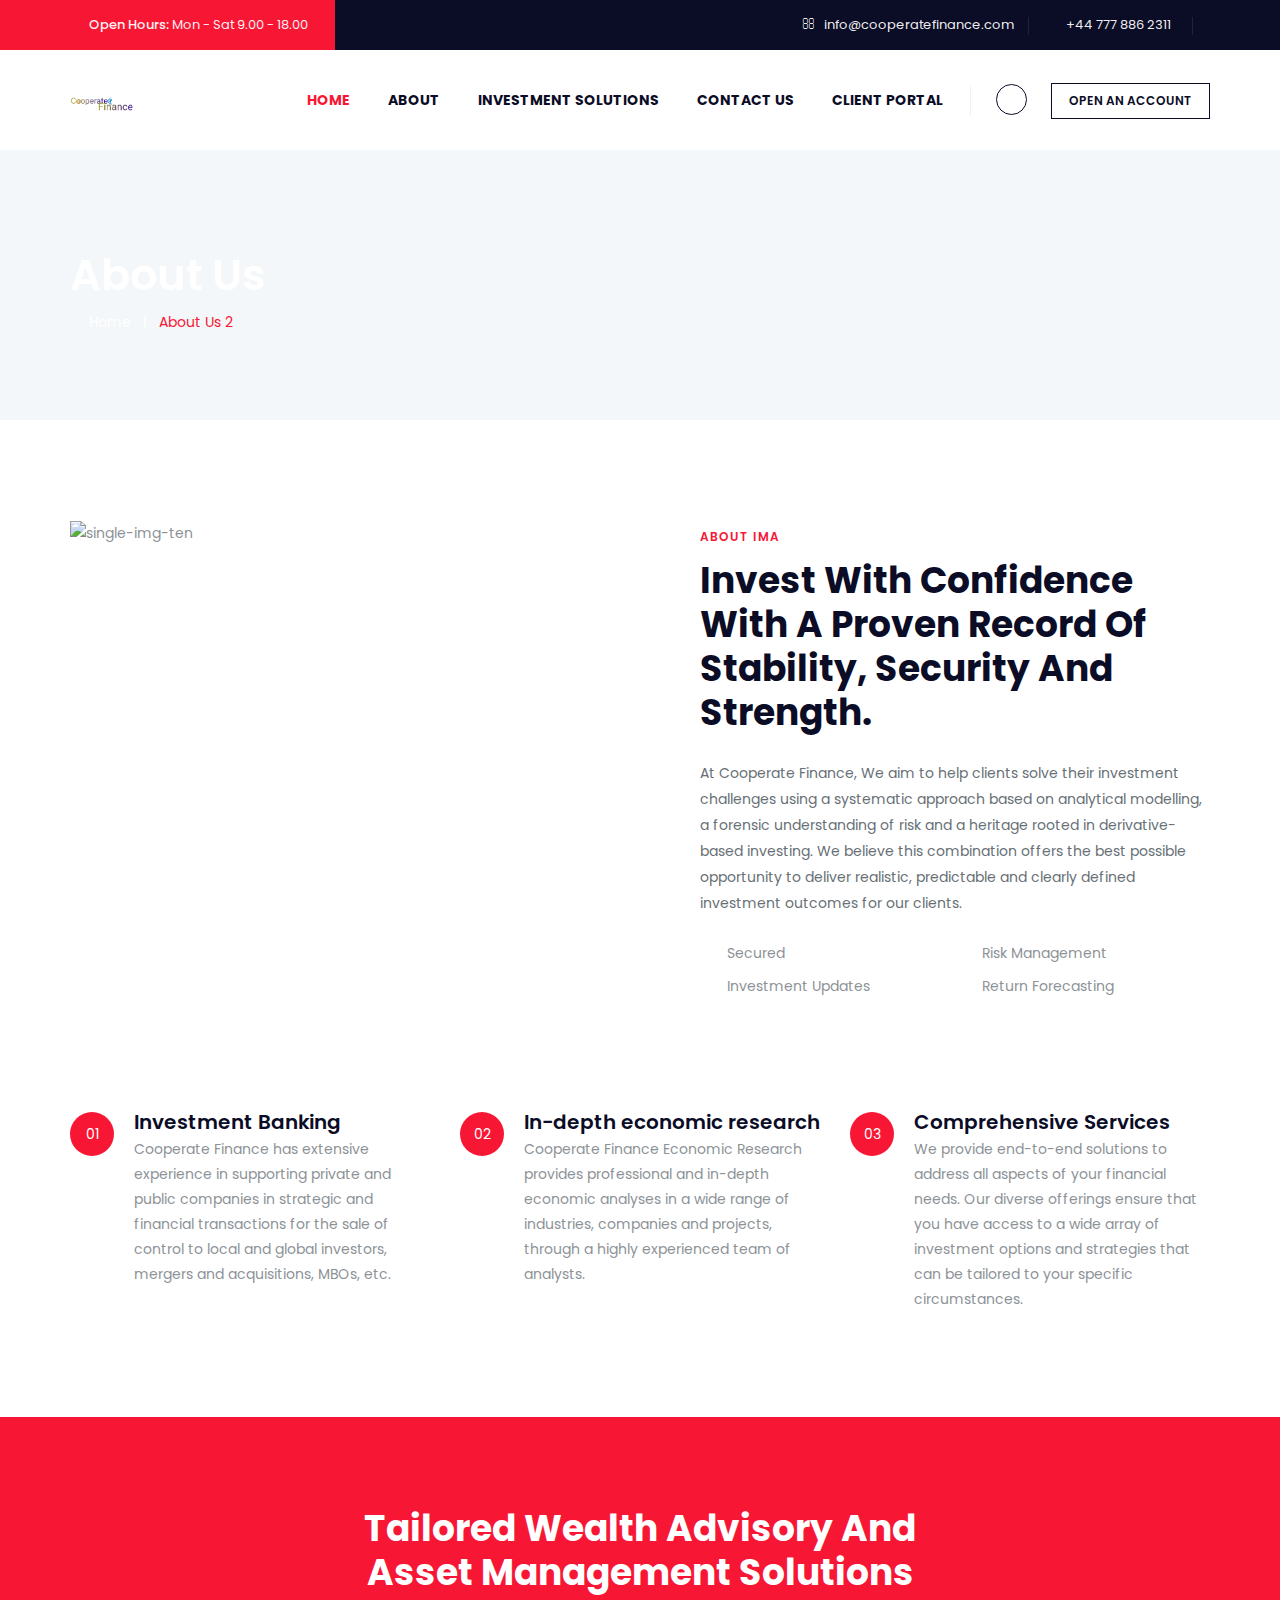
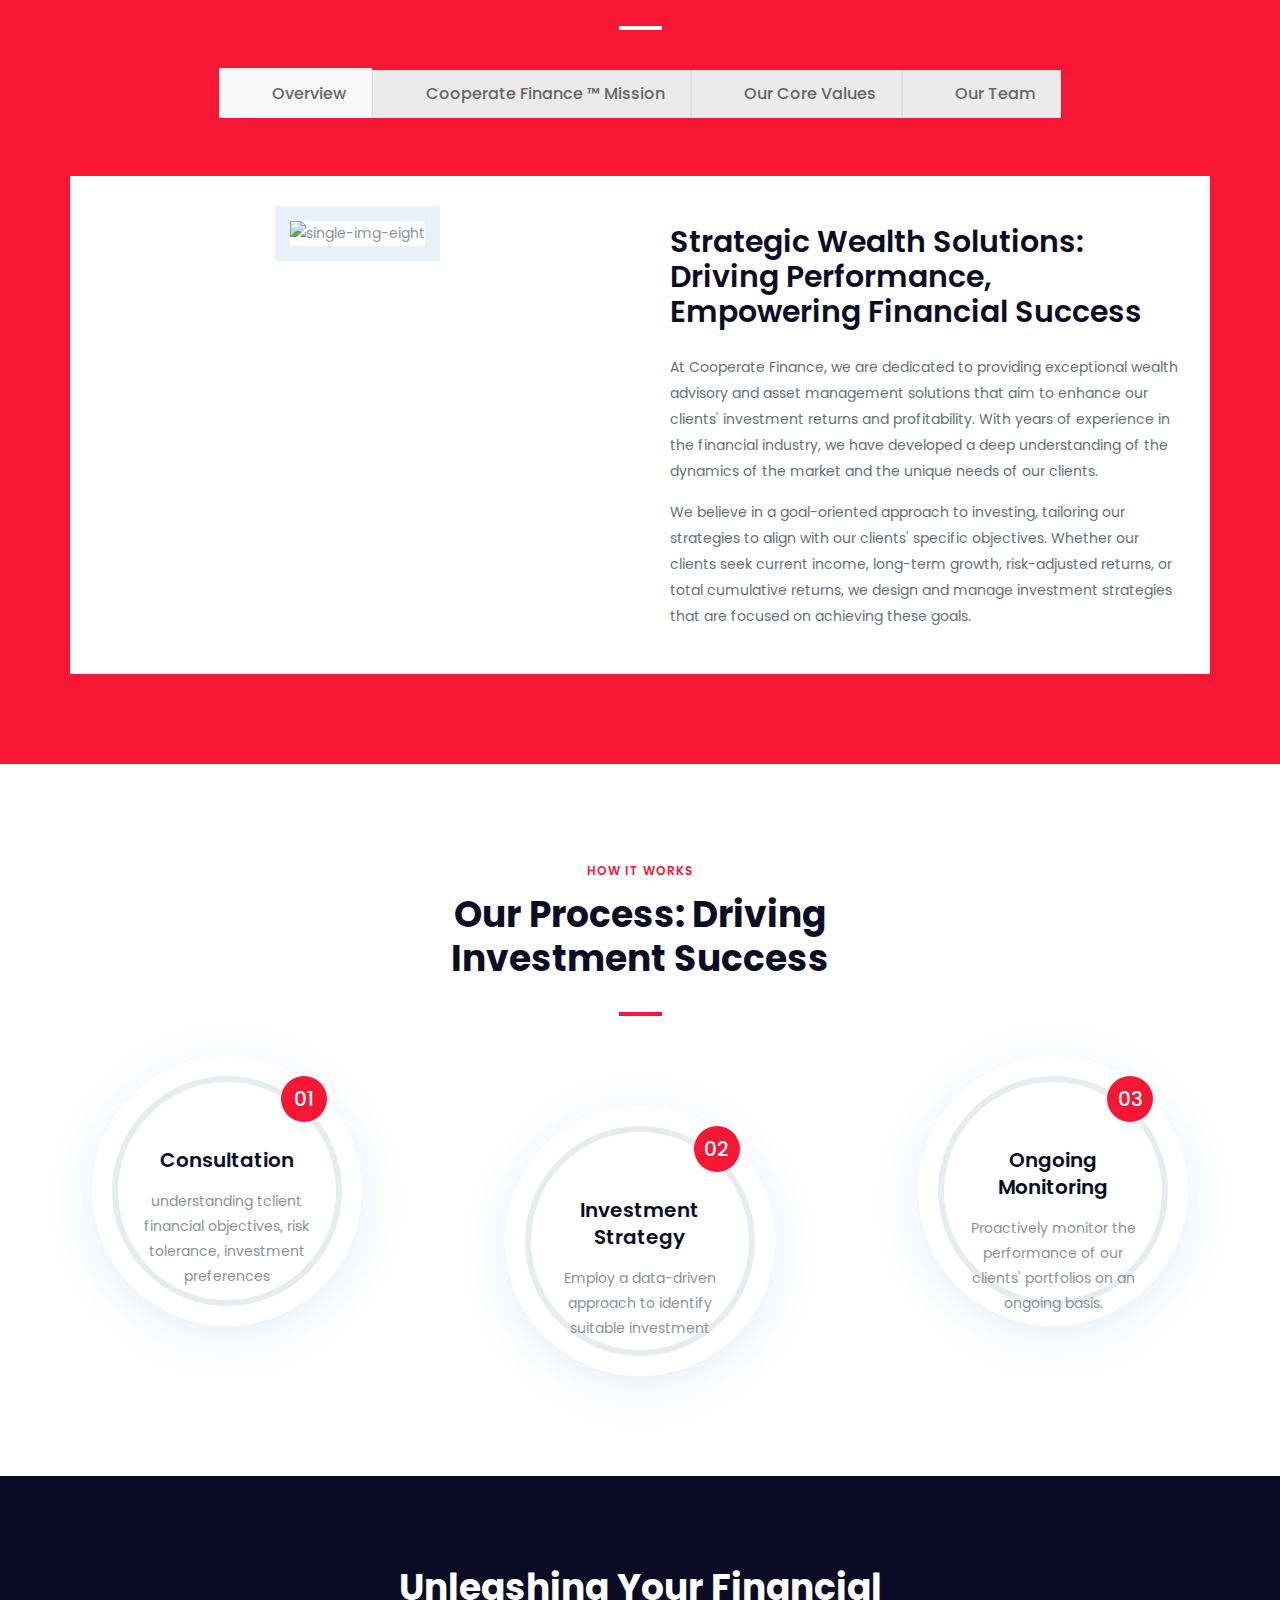
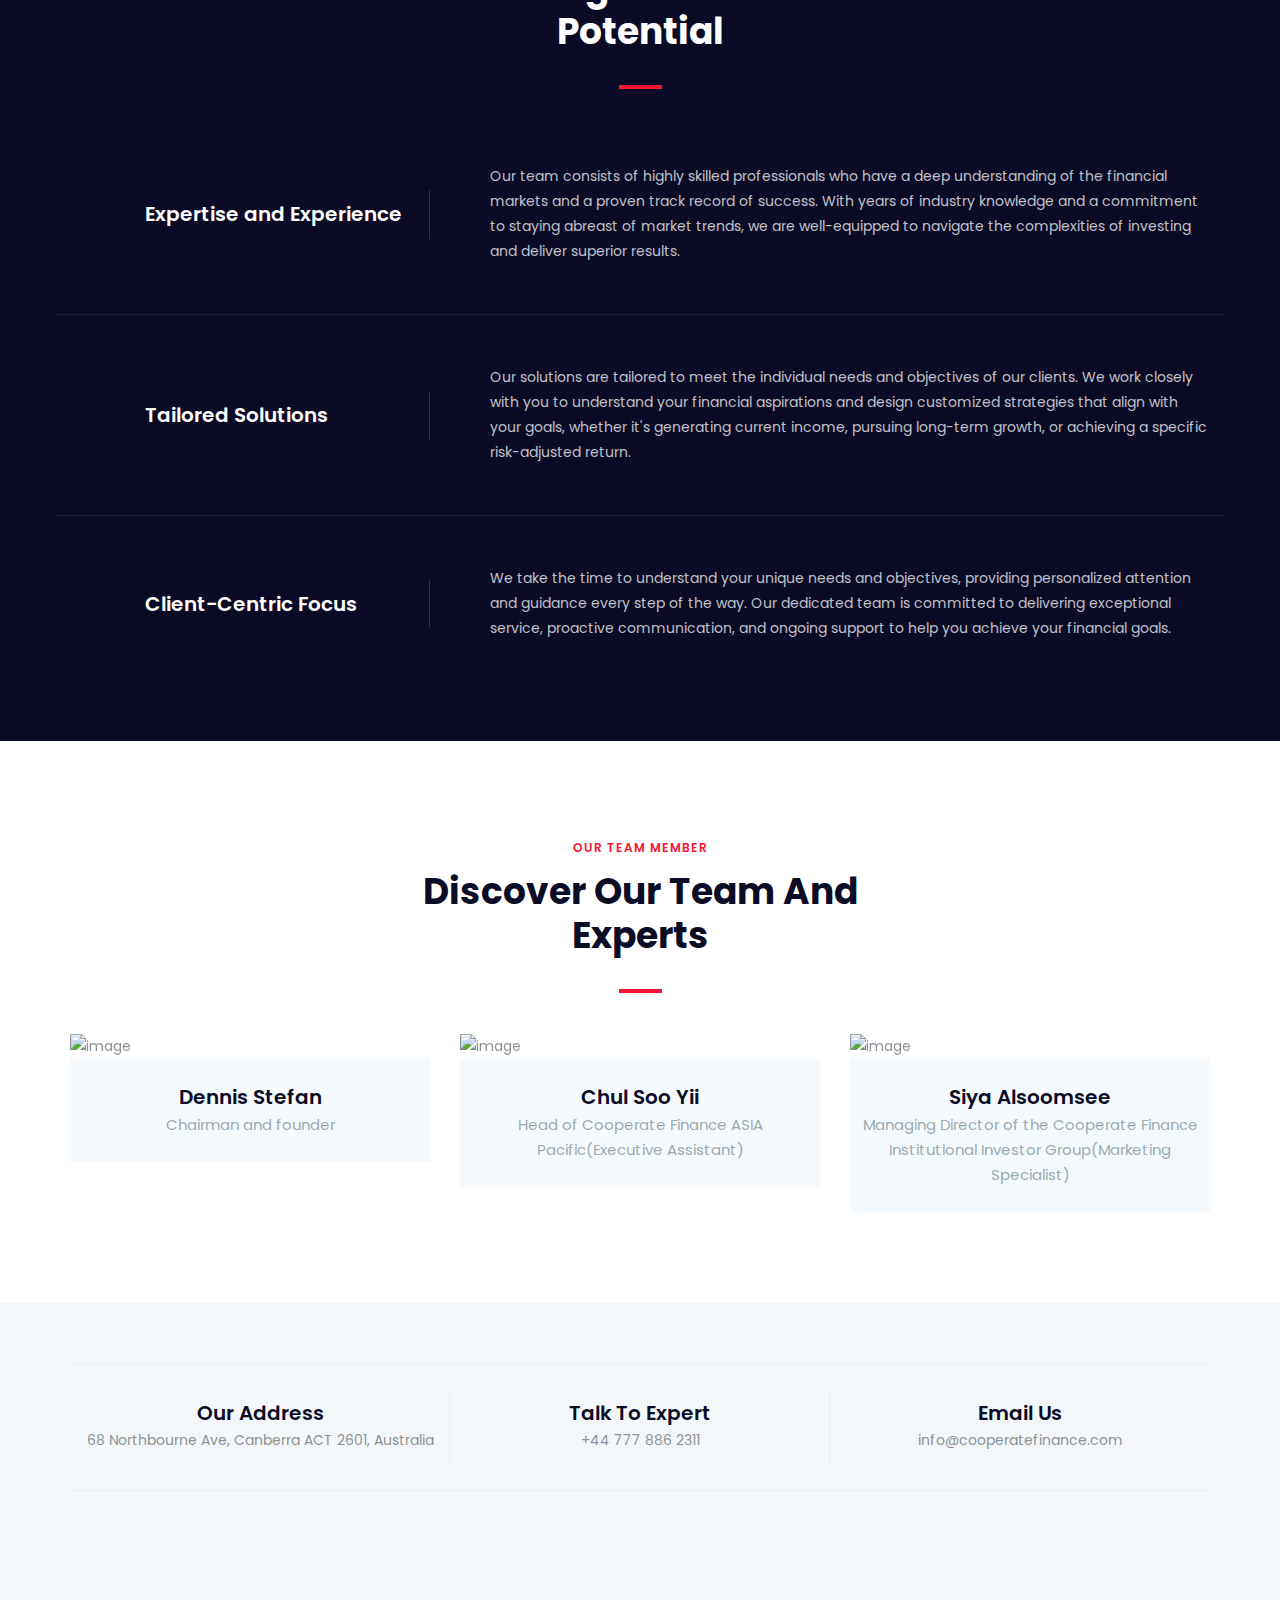
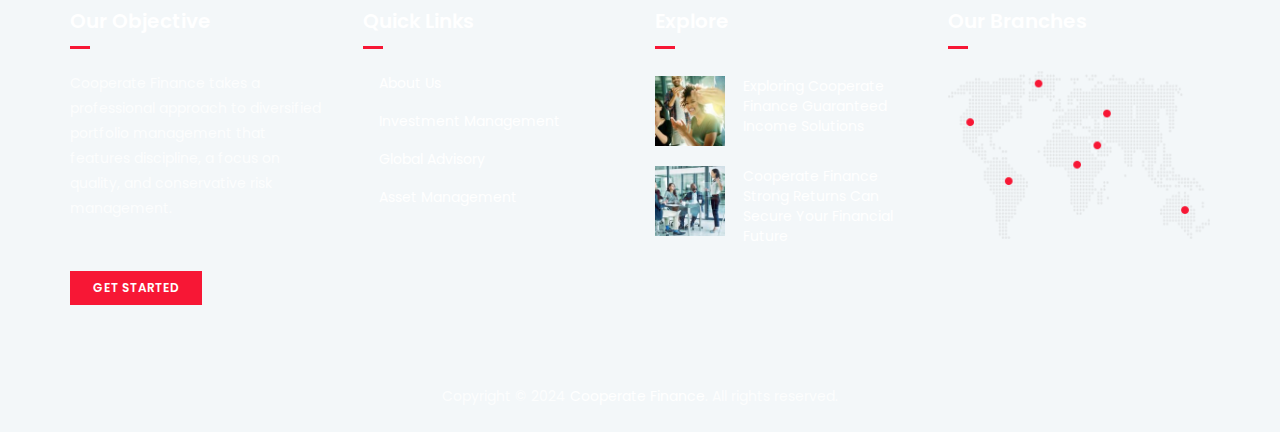
==== commit 1d1f212f: "." ====
--- a/aboutus.html
+++ b/aboutus.html
@@ -6,12 +6,12 @@
 <meta charset="utf-8">
 <meta http-equiv="X-UA-Compatible" content="IE=edge">
 
-<meta name="keywords" content= "Ahern Finance - IMA, investment, investing, crypto, bitcoin, real estate, nft, advisory, roi, responsible">
-<meta name="description" content="Ahern Finance – is a global asset management group focused on providing high quality, long-term investment capabilities to clients. We bring together independent teams of active, specialist investors who share a common commitment to responsible investment principles." />
-<meta name="author" content="https://ahernfinance.online" />
-   <meta property="og:image" content="https://ahernfinance.online/tion.jpg">
+<meta name="keywords" content= "Cooperate Finance - IMA, investment, investing, crypto, bitcoin, real estate, nft, advisory, roi, responsible">
+<meta name="description" content="Cooperate Finance – is a global asset management group focused on providing high quality, long-term investment capabilities to clients. We bring together independent teams of active, specialist investors who share a common commitment to responsible investment principles." />
+<meta name="author" content="https://cooperatefinance.online" />
+   <meta property="og:image" content="https://cooperatefinance.online/tion.jpg">
 <meta name="viewport" content="width=device-width, initial-scale=1, maximum-scale=1" />
-<title>Ahern Finance – Investments Tailored solutions to help you achieve your financial goals</title>
+<title>Cooperate Finance – Investments Tailored solutions to help you achieve your financial goals</title>
 
 <!-- favicon icon -->
 <link rel="shortcut icon" href="images/favicon.png" />
@@ -77,7 +77,7 @@
                         </ul>
                         <div class="topbar-right text-right">
                             <ul class="top-contact">
-                                <li><i class="fa fa-envelope-o"></i><a href="mailto:info@example.com.com">info@ahernfinance.com</a></li>
+                                <li><i class="fa fa-envelope-o"></i><a href="mailto:info@example.com.com">info@cooperatefinance.com</a></li>
                                 <li><i class="fa fa-phone"></i>+44 777 886 2311</li>
                             </ul>
                             <div class="ttm-social-links-wrapper list-inline">
@@ -96,7 +96,7 @@
                             <div class="container">
                                 <!-- site-branding -->
                                 <div class="site-branding">
-                                    <a class="home-link" href="index.html" title="ahernfinance.online" rel="home">
+                                    <a class="home-link" href="index.html" title="cooperatefinance.online" rel="home">
                                         <img id="logo-img" class="img-center" src="images/logo.png" alt="logo-img">
                                     </a>
                                 </div><!-- site-branding end -->
@@ -222,7 +222,7 @@
                                     <h5>ABOUT IMA</h5>
                                     <h2 class="title">Invest with confidence  with a proven record of stability, security and strength.</h2>
                                 </div>
-                                <div class="title-desc">At Ahern Finance, We aim to help clients solve their investment challenges using a systematic approach based on analytical modelling, a forensic understanding of risk and a heritage rooted in derivative-based investing. We believe this combination offers the best possible opportunity to deliver realistic, predictable and clearly defined investment outcomes for our clients.</div>
+                                <div class="title-desc">At Cooperate Finance, We aim to help clients solve their investment challenges using a systematic approach based on analytical modelling, a forensic understanding of risk and a heritage rooted in derivative-based investing. We believe this combination offers the best possible opportunity to deliver realistic, predictable and clearly defined investment outcomes for our clients.</div>
                             </div><!-- section title end -->
                             <div class="row no-gutters mt-25">
                                 <div class="col-md-6 col-lg-6 col-sm-6">
@@ -255,7 +255,7 @@
                                     <h5 class="mb-0">Investment Banking</h5>
                                 </div>
                                 <div class="featured-desc">
-                                    <p>Ahern Finance has extensive experience in supporting private and public companies in strategic and financial transactions for the sale of control to local and global investors, mergers and acquisitions, MBOs, etc.</p>
+                                    <p>Cooperate Finance has extensive experience in supporting private and public companies in strategic and financial transactions for the sale of control to local and global investors, mergers and acquisitions, MBOs, etc.</p>
                                 </div>
                             </div>
                         </div><!-- featured-icon-box end -->
@@ -273,7 +273,7 @@
                                     <h5 class="mb-0">In-depth economic research </h5>
                                 </div>
                                 <div class="featured-desc">
-                                    <p>Ahern Finance Economic Research provides professional and in-depth economic analyses in a wide range of industries, companies and projects, through a highly experienced team of analysts.</p>
+                                    <p>Cooperate Finance Economic Research provides professional and in-depth economic analyses in a wide range of industries, companies and projects, through a highly experienced team of analysts.</p>
                                 </div>
                             </div>
                         </div><!-- featured-icon-box end -->
@@ -322,7 +322,7 @@
                         <div class="ttm-tabs text-center ttm-tab-style-classic">
                             <ul class="tabs mb-20"><!-- tabs -->
                                 <li class="tab active"><a href="#"> <i class="fa fa-floppy-o"></i> Overview </a></li>
-                                <li class="tab"><a href="#"> <i class="fa fa-floppy-o"></i> Ahern Finance ™ Mission  </a></li>
+                                <li class="tab"><a href="#"> <i class="fa fa-floppy-o"></i> Cooperate Finance ™ Mission  </a></li>
                                 <li class="tab"><a href="#"> <i class="fa fa-floppy-o"></i> Our Core Values </a></li>
                                 <li class="tab"><a href="#"> <i class="fa fa-floppy-o"></i> Our Team </a></li>
                             </ul><!-- tabs end-->
@@ -347,7 +347,7 @@
                                                         <h3 class="title">Strategic Wealth Solutions:
 Driving Performance, Empowering Financial Success</h3>
                                                     </div>
-                                                    <div class="title-desc"><p class="ttm-textcolor-dark">At Ahern Finance, we are dedicated to providing exceptional wealth advisory and asset management solutions that aim to enhance our clients' investment returns and profitability. With years of experience in the financial industry, we have developed a deep understanding of the dynamics of the market and the unique needs of our clients.</p></div>
+                                                    <div class="title-desc"><p class="ttm-textcolor-dark">At Cooperate Finance, we are dedicated to providing exceptional wealth advisory and asset management solutions that aim to enhance our clients' investment returns and profitability. With years of experience in the financial industry, we have developed a deep understanding of the dynamics of the market and the unique needs of our clients.</p></div>
                                                     <div class="title-desc"><p class="ttm-textcolor-dark">We believe in a goal-oriented approach to investing, tailoring our strategies to align with our clients' specific objectives. Whether our clients seek current income, long-term growth, risk-adjusted returns, or total cumulative returns, we design and manage investment strategies that are focused on achieving these goals.</p></div>
                                                 </div><!-- section title end -->
                                             
@@ -430,7 +430,7 @@
                                                     <div class="title-header">
                                                         <h3 class="title">Collaborative Research Approach: Driving Investment Excellence</h3>
                                                     </div>
-                                                    <div class="title-desc"><p class="ttm-textcolor-dark">At Ahern Finance, we employ a collaborative and dynamic research structure that fosters a culture of innovation and knowledge sharing. Our approach is centered around considering all members of our investment team as valuable resources for the firm's strategies. </p></div>
+                                                    <div class="title-desc"><p class="ttm-textcolor-dark">At Cooperate Finance, we employ a collaborative and dynamic research structure that fosters a culture of innovation and knowledge sharing. Our approach is centered around considering all members of our investment team as valuable resources for the firm's strategies. </p></div>
                                                     <div class="title-desc"><p class="ttm-textcolor-dark">We believe that the best investment ideas emerge through collaboration and diverse perspectives. By encouraging analysts and portfolio managers to work together closely, we foster an environment that facilitates the sharing of insights, expertise, and innovative investment approaches.</p></div>
                                                 </div><!-- section title end -->
                                            
@@ -471,7 +471,7 @@
                                                         <h3 class="title">Strategic Wealth Solutions:
 Driving Performance, Empowering Financial Success</h3>
                                                     </div>
-                                                    <div class="title-desc"><p class="ttm-textcolor-white">At Ahern Finance, we are dedicated to providing exceptional wealth advisory and asset management solutions that aim to enhance our clients' investment returns and profitability. With years of experience in the financial industry, we have developed a deep understanding of the dynamics of the market and the unique needs of our clients.</p></div>
+                                                    <div class="title-desc"><p class="ttm-textcolor-white">At Cooperate Finance, we are dedicated to providing exceptional wealth advisory and asset management solutions that aim to enhance our clients' investment returns and profitability. With years of experience in the financial industry, we have developed a deep understanding of the dynamics of the market and the unique needs of our clients.</p></div>
                                                     <div class="title-desc"><p class="ttm-textcolor-white">We believe in a goal-oriented approach to investing, tailoring our strategies to align with our clients' specific objectives. Whether our clients seek current income, long-term growth, risk-adjusted returns, or total cumulative returns, we design and manage investment strategies that are focused on achieving these goals.</p></div>
                                                 </div><!-- section title end -->
                                               
@@ -485,7 +485,7 @@
                         <div class="ttm-panel panel panel-default ttm-tabs-style-classic">
                             <div class="panel-heading"><!-- panel-heading -->
                                 <h4 class="panel-title"><!-- panel-heading -->
-                                  <a data-toggle="collapse" href="#collapse2" data-parent="#accordion"><i class="fa fa-floppy-o"></i><span> Ahern Finance ™ Mission</span></a>
+                                  <a data-toggle="collapse" href="#collapse2" data-parent="#accordion"><i class="fa fa-floppy-o"></i><span> Cooperate Finance ™ Mission</span></a>
                                 </h4>
                             </div>
                             <div id="collapse2" class="panel-collapse collapse in ttm-textcolor-white">
@@ -581,7 +581,7 @@
                                                     <div class="title-header">
                                                         <h3 class="title">Collaborative Research Approach: Driving Investment Excellence</h3>
                                                     </div>
-                                                    <div class="title-desc"><p class="ttm-textcolor-white">At Ahern Finance, we employ a collaborative and dynamic research structure that fosters a culture of innovation and knowledge sharing. Our approach is centered around considering all members of our investment team as valuable resources for the firm's strategies.</p></div>
+                                                    <div class="title-desc"><p class="ttm-textcolor-white">At Cooperate Finance, we employ a collaborative and dynamic research structure that fosters a culture of innovation and knowledge sharing. Our approach is centered around considering all members of our investment team as valuable resources for the firm's strategies.</p></div>
                                                     <div class="title-desc"><p class="ttm-textcolor-white">We believe that the best investment ideas emerge through collaboration and diverse perspectives. By encouraging analysts and portfolio managers to work together closely, we foster an environment that facilitates the sharing of insights, expertise, and innovative investment approaches.</p></div>
                                                 </div><!-- section title end -->
                                             
@@ -787,7 +787,7 @@
                                 <div class="featured-title">
                                     <h5><a href="team-details.html">Chul Soo Yii</a></h5>
                                 </div>
-                                <p class="category">Head of Ahern Finance ASIA Pacific(Executive Assistant)</p>
+                                <p class="category">Head of Cooperate Finance ASIA Pacific(Executive Assistant)</p>
                             </div>
                         </div><!-- featured-imagebox-team end-->
                         <!-- featured-imagebox-team -->
@@ -800,7 +800,7 @@
                                 <div class="featured-title">
                                     <h5><a href="team-details.html">Siya Alsoomsee</a></h5>
                                 </div>
-                                <p class="category">Managing Director of the Ahern Finance Institutional Investor Group(Marketing Specialist) </p>
+                                <p class="category">Managing Director of the Cooperate Finance Institutional Investor Group(Marketing Specialist) </p>
                             </div>
                         </div><!-- featured-imagebox-team end-->
                         <!-- featured-imagebox-team -->
@@ -912,7 +912,7 @@
                                                 <h5>Email Us</h5>
                                             </div>
                                             <div class="featured-desc">
-                                                <p>info@ahernfinance.com</p>
+                                                <p>info@cooperatefinance.com</p>
                                             </div>
                                         </div>
                                     </div>
@@ -931,7 +931,7 @@
                         <div class="widget widget_text  clearfix">
                             <h3 class="widget-title">Our Objective</h3>
                             <div class="textwidget widget-text">
-                               Ahern Finance takes a professional approach to diversified portfolio management that features discipline, a focus on quality, and conservative risk management. 
+                               Cooperate Finance takes a professional approach to diversified portfolio management that features discipline, a focus on quality, and conservative risk management. 
                                 <br><br>
                              
                                 <br>
@@ -960,12 +960,12 @@
                                 <li>
                                     <a href="login.html"><img src="images/blog/01.jpg" alt="post-img"></a>
                                    
-                                    <a href="login.html">Exploring Ahern Finance Guaranteed Income Solutions</a>
+                                    <a href="login.html">Exploring Cooperate Finance Guaranteed Income Solutions</a>
                                 </li>
                                 <li>
                                     <a href="login.html"><img src="images/blog/02.jpg" alt="post-img"></a>
                                 
-                                    <a href="login.html">Ahern Finance Strong Returns Can Secure Your Financial Future</a>
+                                    <a href="login.html">Cooperate Finance Strong Returns Can Secure Your Financial Future</a>
                                 </li>
                                
                             </ul>
@@ -990,7 +990,7 @@
                 <div class="row copyright">
                     <div class="col-md-12">
                         <div class="">
-                            <span>Copyright © 2024&nbsp;<a href="#">Ahern Finance</a>. All rights reserved.</span>
+                            <span>Copyright © 2024&nbsp;<a href="#">Cooperate Finance</a>. All rights reserved.</span>
                         </div>
                     </div>
                   
--- a/css/flaticon.css
+++ b/css/flaticon.css
@@ -69,4 +69,4 @@
 .flaticon-ceo:before { content: "\f124"; }
 .flaticon-growth:before { content: "\f125"; }
 .flaticon-document:before { content: "\f126"; }
-.flaticon-cup:before { content: "\f127"; }+.flaticon-cup:before { content: "\f127"; }
--- a/revolution/css/layers.css
+++ b/revolution/css/layers.css
@@ -5779,4 +5779,4 @@
 .tp-shapewrapper.border-skincolor{ background-color: rgba(1, 7, 17, 0.62); }
 .rev_slider_4_1_height{height: 730px;}
 .rev_slider_4_2_height{height: 830px;}
-.rev_slider_4_3_height{height: 800px;}+.rev_slider_4_3_height{height: 800px;}
--- a/css/prettyPhoto.css
+++ b/css/prettyPhoto.css
@@ -167,4 +167,4 @@
 .pp_top .pp_middle,.pp_bottom .pp_middle{height:20px;left:20px;position:absolute;right:20px}
 * html .pp_top .pp_middle,* html .pp_bottom .pp_middle{left:0;position:static}
 .pp_top .pp_right,.pp_bottom .pp_right{height:20px;left:auto;position:absolute;right:0;top:0;width:20px}
-.pp_fade,.pp_gallery li.default a img{display:none}+.pp_fade,.pp_gallery li.default a img{display:none}
--- a/css/shortcodes.css
+++ b/css/shortcodes.css
@@ -3680,4 +3680,4 @@
     font-size: 18px;
     line-height: 26px;
     margin-top: 15px;
-}+}
--- a/css/main.css
+++ b/css/main.css
@@ -2266,4 +2266,4 @@
 }
 .ttm-list.ttm-list-style-icon.style1 .ttm-list-li-content {
     padding-left: 25px;
-}+}
